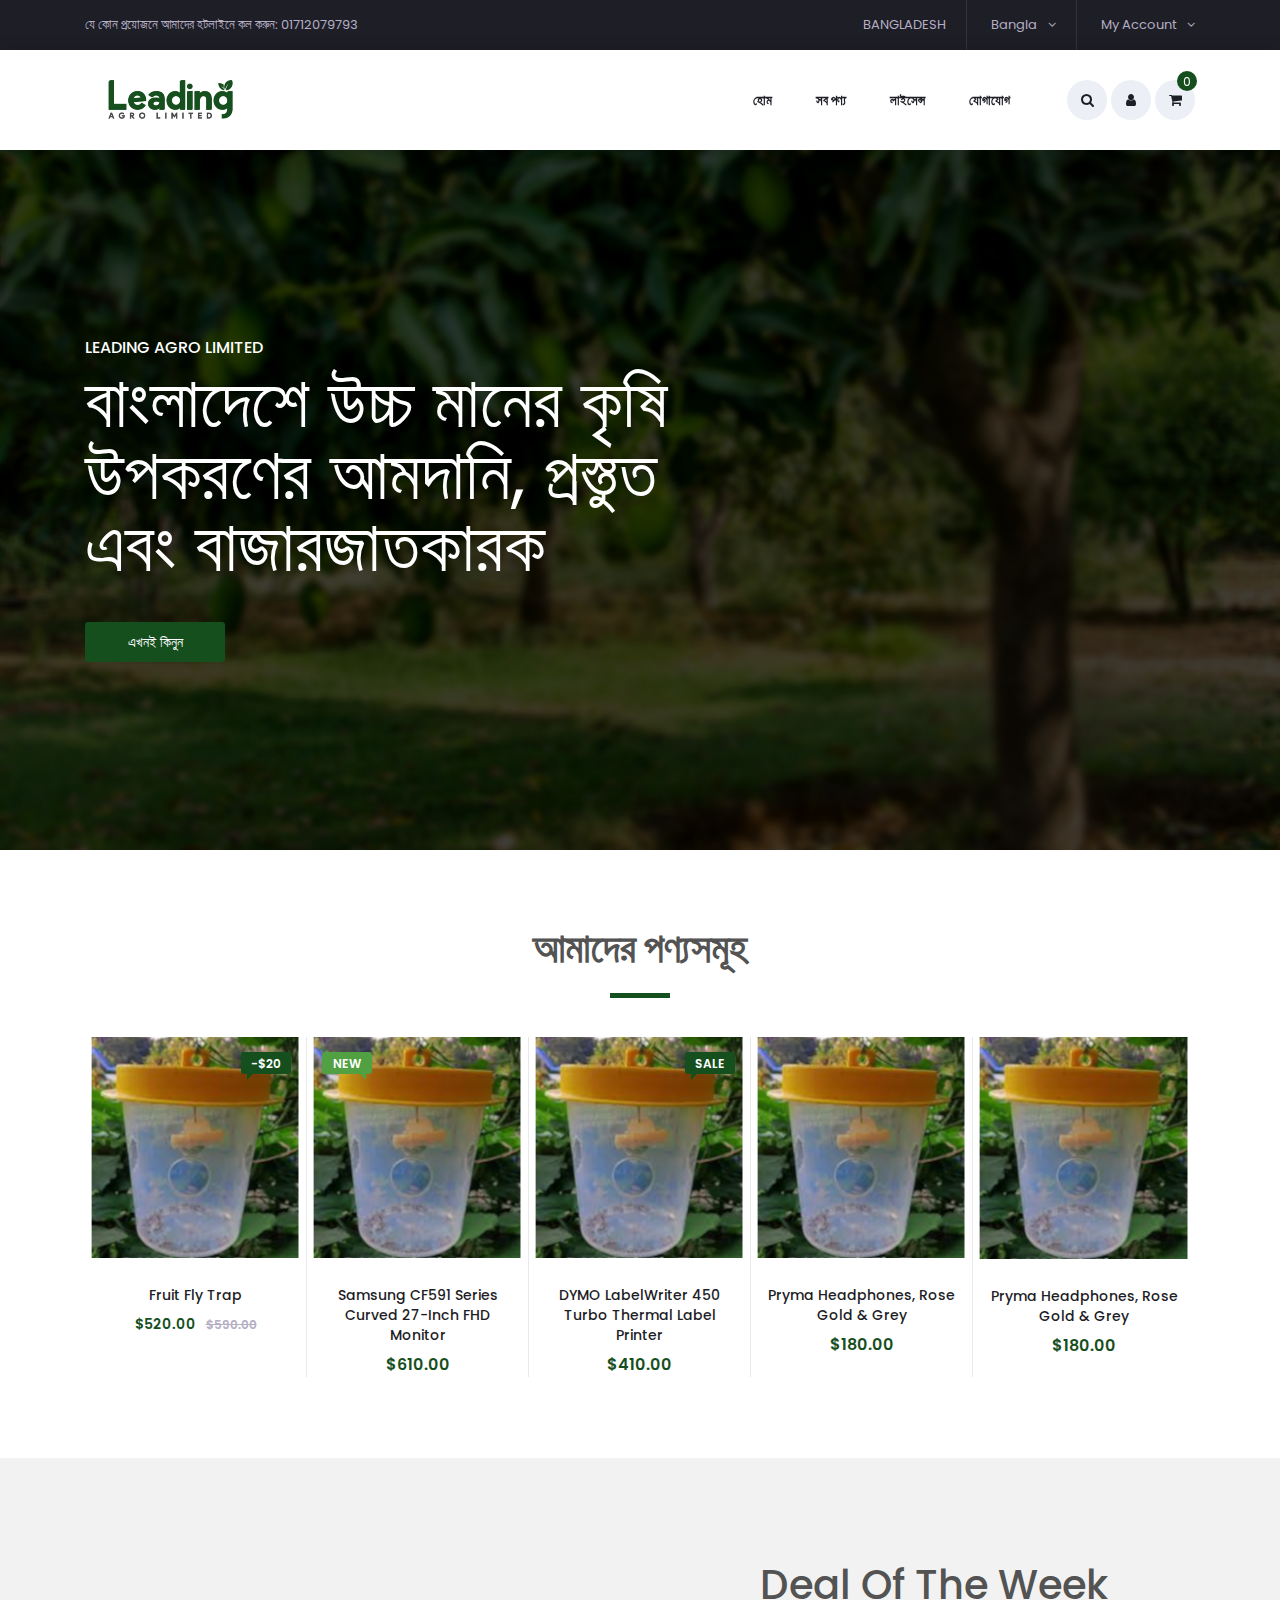
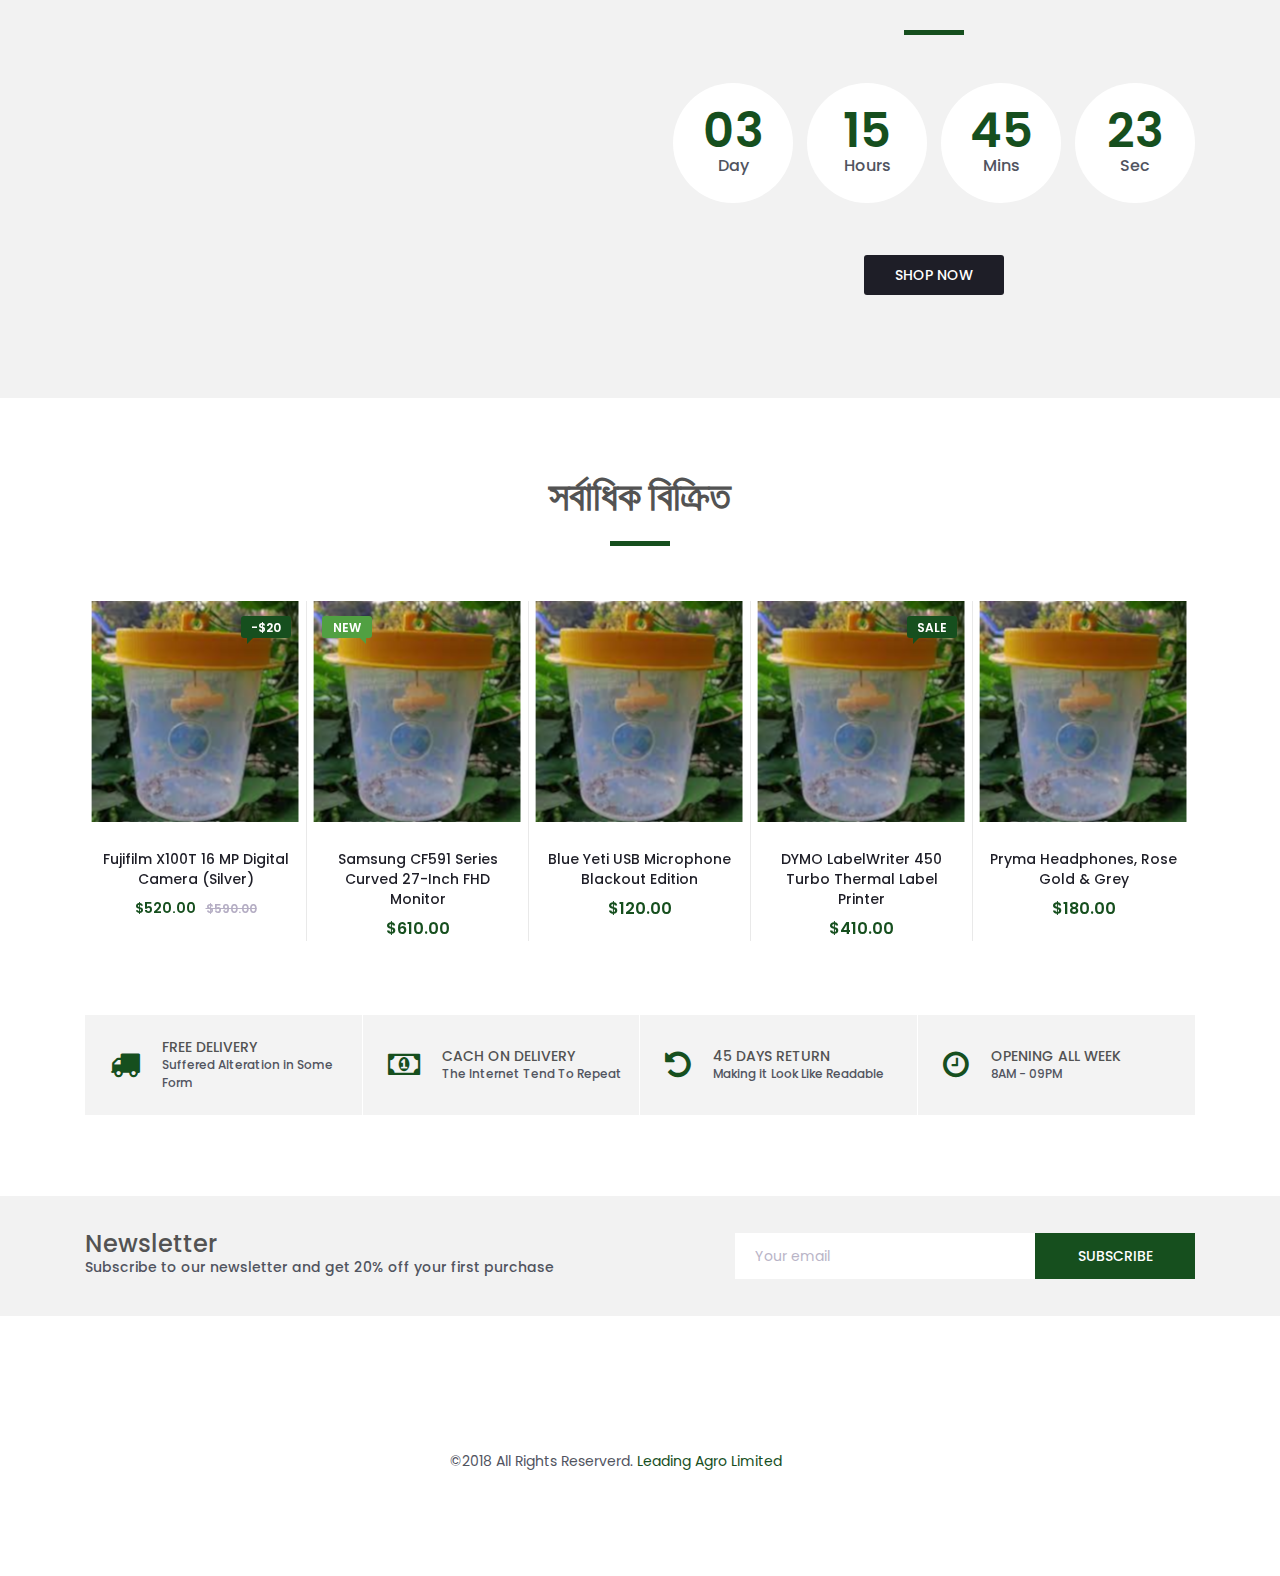
==== index.html @ 0eb98dad "Update index.html" ====
<!DOCTYPE html>
<html lang="en">
<head>
<title>Leading Agro Ltd.</title>
<meta charset="utf-8">
<meta http-equiv="X-UA-Compatible" content="IE=edge">
<meta name="description" content="Colo Shop Template">
<meta name="viewport" content="width=device-width, initial-scale=1">
<link rel="stylesheet" type="text/css" href="styles/bootstrap4/bootstrap.min.css">
<link href="plugins/font-awesome-4.7.0/css/font-awesome.min.css" rel="stylesheet" type="text/css">
<link rel="stylesheet" type="text/css" href="plugins/OwlCarousel2-2.2.1/owl.carousel.css">
<link rel="stylesheet" type="text/css" href="plugins/OwlCarousel2-2.2.1/owl.theme.default.css">
<link rel="stylesheet" type="text/css" href="plugins/OwlCarousel2-2.2.1/animate.css">
<link rel="stylesheet" type="text/css" href="styles/main_styles.css">
<link rel="stylesheet" type="text/css" href="styles/responsive.css">
</head>

<body>

<div class="super_container">

	<!-- Header -->

	<header class="header trans_300">

		<!-- Top Navigation -->

		<div class="top_nav">
			<div class="container">
				<div class="row">
					<div class="col-md-6">
						<div class="top_nav_left">যে কোন প্রয়োজনে আমাদের হটলাইনে কল করুন: 01712079793</div>
					</div>
					<div class="col-md-6 text-right">
						<div class="top_nav_right">
							<ul class="top_nav_menu">

								<!-- Currency / Language / My Account -->

								<li class="currency">
									<a href="#">
										Bangladesh
										<!-- <i class="fa fa-angle-down"></i> -->
									</a>
									<ul class="currency_selection">
										<!-- <li><a href="#">cad</a></li>
										<li><a href="#">aud</a></li>
										<li><a href="#">eur</a></li>
										<li><a href="#">gbp</a></li> -->
									</ul>
								</li>
								<li class="language">
									<a href="#">
										Bangla
										<i class="fa fa-angle-down"></i>
									</a>
									<ul class="language_selection">
										<li><a href="#">English</a></li>

									</ul>
								</li>
								<li class="account">
									<a href="#">
										My Account
										<i class="fa fa-angle-down"></i>
									</a>
									<ul class="account_selection">
										<li><a href="#"><i class="fa fa-sign-in" aria-hidden="true"></i>Sign In</a></li>
										<li><a href="#"><i class="fa fa-user-plus" aria-hidden="true"></i>Register</a></li>
									</ul>
								</li>
							</ul>
						</div>
					</div>
				</div>
			</div>
		</div>

		<!-- Main Navigation -->

		<div class="main_nav_container">
			<div class="container"> 
				<div class="row">
					<div class="col-lg-12 text-right">
						<div class="logo_container">
							<div class="rd-navbar-brand"><a class="brand" href="index.html"><img class="brand-logo-dark" src="images/logo.png" alt="" width="171" height="40"></a>
							</div>
					
						</div>
						<nav class="navbar">
							<ul class="navbar_menu">
								<li><a href="#"><b>হোম</b></a></li>
								<li><a href="#"><b>সব পণ্য</b></a></li>

								<li><a href="#"><b>লাইসেন্স</b></a></li>
								<li><a href="contact.html"><b>যোগাযোগ</b></a></li>
							</ul>
							<ul class="navbar_user">
								<!-- <li><a href="#"><i class="fa fa-search" aria-hidden="true"></i></a></li> -->
								<!-- <li><a href="#"><i class="fa fa-user" aria-hidden="true"></i></a></li> -->
								<li class="checkout">
									<a href="#">
										<i class="fa fa-search" aria-hidden="true"></i>
										
									</a>
								</li>
								<li class="checkout">
									<a href="#">
										<i class="fa fa-user" aria-hidden="true"></i>
										
									</a>
								</li>
								<li class="checkout">
									<a href="#">
										<i class="fa fa-shopping-cart" aria-hidden="true"></i>
										<span id="checkout_items" class="checkout_items">0</span>
									</a>
								</li>
							</ul>
							<div class="hamburger_container">
								<i class="fa fa-bars" aria-hidden="true"></i>
							</div>
						</nav>
					</div>
				</div>
			</div>
		</div>

	</header>

	<div class="fs_menu_overlay"></div>
	<div class="hamburger_menu">
		<div class="hamburger_close"><i class="fa fa-times" aria-hidden="true"></i></div>
		<div class="hamburger_menu_content text-right">
			<ul class="menu_top_nav">
				<li class="menu_item has-children">
					<a href="#">
						usd
						<i class="fa fa-angle-down"></i>
					</a>
					<ul class="menu_selection">
						<li><a href="#">cad</a></li>
						<li><a href="#">aud</a></li>
						<li><a href="#">eur</a></li>
						<li><a href="#">gbp</a></li>
					</ul>
				</li>
				<li class="menu_item has-children">
					<a href="#">
						English
						<i class="fa fa-angle-down"></i>
					</a>
					<ul class="menu_selection">
						<li><a href="#">French</a></li>
						<li><a href="#">Italian</a></li>
						<li><a href="#">German</a></li>
						<li><a href="#">Spanish</a></li>
					</ul>
				</li>
				<li class="menu_item has-children">
					<a href="#">
						My Account
						<i class="fa fa-angle-down"></i>
					</a>
					<ul class="menu_selection">
						<li><a href="#"><i class="fa fa-sign-in" aria-hidden="true"></i>Sign In</a></li>
						<li><a href="#"><i class="fa fa-user-plus" aria-hidden="true"></i>Register</a></li>
					</ul>
				</li>
				<li class="menu_item"><a href="#">হোম</a></li>
				<li class="menu_item"><a href="#">সব পণ্য</a></li>
				<li class="menu_item"><a href="#">লাইসেন্স</a></li>
				<li class="menu_item"><a href="#">যোগাযোগ</a></li>
			</ul>
		</div>
	</div>

	<!-- Slider -->

	<div class="main_slider" style="background-image:url(images/slider_1.jpg)">
		<div class="container fill_height">
			<div class="row align-items-center fill_height">
				<div class="col">
					<div class="main_slider_content">
						<h5>LEADING AGRO LIMITED</h5>
						<h1>বাংলাদেশে উচ্চ মানের কৃষি উপকরণের আমদানি, প্রস্তুত এবং বাজারজাতকারক</h1>
						<div class="red_button shop_now_button"><a href="#">এখনই কিনুন</a></div>
					</div>
				</div>
			</div>
		</div>
	</div>

	<!-- Banner -->

	<!-- <div class="banner">
		<div class="container">
			<div class="row">
				<div class="col-md-4">
					<div class="banner_item align-items-center" style="background-image:url(images/banner_1.jpg)">
						<div class="banner_category">
							<a href="categories.html">women's</a>
						</div>
					</div>
				</div>
				<div class="col-md-4">
					<div class="banner_item align-items-center" style="background-image:url(images/banner_2.jpg)">
						<div class="banner_category">
							<a href="categories.html">accessories's</a>
						</div>
					</div>
				</div>
				<div class="col-md-4">
					<div class="banner_item align-items-center" style="background-image:url(images/banner_3.jpg)">
						<div class="banner_category">
							<a href="categories.html">men's</a>
						</div>
					</div>
				</div>
			</div>
		</div>
	</div> -->

	<!-- New Arrivals -->

	<div class="new_arrivals">
		<div class="container">
			<div class="row">
				<div class="col text-center">
					<div class="section_title new_arrivals_title">
						<h2><b>আমাদের পণ্যসমূহ</b></h2>
						
					</div>
				</div>
			</div>
			
			<div class="row">
				<div class="col">
					<div class="product-grid" data-isotope='{ "itemSelector": ".product-item", "layoutMode": "fitRows" }'>


						<!-- Product 1 -->

						<div class="product-item men">
							<div class="product discount product_filter">
								<div class="product_image">
									
									<a href="single.html"><img src="images/product_1.png" alt=""></a>
								</div>
								<div class="favorite favorite_left"></div>
								<div class="product_bubble product_bubble_right product_bubble_red d-flex flex-column align-items-center"><span>-$20</span></div>
								<div class="product_info">
									<h6 class="product_name"><a href="single.html">Fruit Fly Trap</a></h6>
									<div class="product_price">$520.00<span>$590.00</span></div>
								</div>
							</div>
							<div class="red_button add_to_cart_button"><a href="#">add to cart</a></div>
						</div>

						<!-- Product 2 -->

						<div class="product-item women">
							<div class="product product_filter">
								<div class="product_image">
									<a href="single.html"><img src="images/product_2.png" alt=""></a>
								</div>
								<div class="favorite"></div>
								<div class="product_bubble product_bubble_left product_bubble_green d-flex flex-column align-items-center"><span>new</span></div>
								<div class="product_info">
									<h6 class="product_name"><a href="single.html">Samsung CF591 Series Curved 27-Inch FHD Monitor</a></h6>
									<div class="product_price">$610.00</div>
								</div>
							</div>
							<div class="red_button add_to_cart_button"><a href="#">add to cart</a></div>
						</div>

						<!-- Product 4 -->

						<div class="product-item accessories">
							<div class="product product_filter">
								<div class="product_image">
									<img src="images/product_4.png" alt="">
								</div>
								<div class="product_bubble product_bubble_right product_bubble_red d-flex flex-column align-items-center"><span>sale</span></div>
								<div class="favorite favorite_left"></div>
								<div class="product_info">
									<h6 class="product_name"><a href="single.html">DYMO LabelWriter 450 Turbo Thermal Label Printer</a></h6>
									<div class="product_price">$410.00</div>
								</div>
							</div>
							<div class="red_button add_to_cart_button"><a href="#">add to cart</a></div>
						</div>

						<!-- Product 5 -->

						<div class="product-item women men">
							<div class="product product_filter">
								<div class="product_image">
									<img src="images/product_5.png" alt="">
								</div>
								<div class="favorite"></div>
								<div class="product_info">
									<h6 class="product_name"><a href="single.html">Pryma Headphones, Rose Gold & Grey</a></h6>
									<div class="product_price">$180.00</div>
								</div>
							</div>
							<div class="red_button add_to_cart_button"><a href="#">add to cart</a></div>
						</div>

						
						<!-- Product 10 -->

						<div class="product-item men">
							<div class="product product_filter">
								<div class="product_image">
									<img src="images/product_10.png" alt="">
								</div>
								<div class="favorite"></div>
								<div class="product_info">
									<h6 class="product_name"><a href="single.html">Pryma Headphones, Rose Gold & Grey</a></h6>
									<div class="product_price">$180.00</div>
								</div>
							</div>
							<div class="red_button add_to_cart_button"><a href="#">add to cart</a></div>
						</div>
					</div>
				</div>
			</div>
		</div>
	</div>

	<!-- Deal of the week -->

	<div class="deal_ofthe_week">
		<div class="container">
			<div class="row align-items-center">
				<div class="col-lg-6">
					<div class="deal_ofthe_week_img">
						<img src="images/deal_ofthe_week.png" alt="">
					</div>
				</div>
				<div class="col-lg-6 text-right deal_ofthe_week_col">
					<div class="deal_ofthe_week_content d-flex flex-column align-items-center float-right">
						<div class="section_title">
							<h2>Deal Of The Week</h2>
						</div>
						<ul class="timer">
							<li class="d-inline-flex flex-column justify-content-center align-items-center">
								<div id="day" class="timer_num">03</div>
								<div class="timer_unit">Day</div>
							</li>
							<li class="d-inline-flex flex-column justify-content-center align-items-center">
								<div id="hour" class="timer_num">15</div>
								<div class="timer_unit">Hours</div>
							</li>
							<li class="d-inline-flex flex-column justify-content-center align-items-center">
								<div id="minute" class="timer_num">45</div>
								<div class="timer_unit">Mins</div>
							</li>
							<li class="d-inline-flex flex-column justify-content-center align-items-center">
								<div id="second" class="timer_num">23</div>
								<div class="timer_unit">Sec</div>
							</li>
						</ul>
						<div class="red_button deal_ofthe_week_button"><a href="#">shop now</a></div>
					</div>
				</div>
			</div>
		</div>
	</div>

	<!-- Best Sellers -->

	<div class="best_sellers">
		<div class="container">
			<div class="row">
				<div class="col text-center">
					<div class="section_title new_arrivals_title">
						<h2><b>সর্বাধিক বিক্রিত</b></h2>
					</div>
				</div>
			</div>
			<div class="row">
				<div class="col">
					<div class="product_slider_container">
						<div class="owl-carousel owl-theme product_slider">

							<!-- Slide 1 -->

							<div class="owl-item product_slider_item">
								<div class="product-item">
									<div class="product discount">
										<div class="product_image">
											<img src="images/product_1.png" alt="">
										</div>
										<div class="favorite favorite_left"></div>
										<div class="product_bubble product_bubble_right product_bubble_red d-flex flex-column align-items-center"><span>-$20</span></div>
										<div class="product_info">
											<h6 class="product_name"><a href="single.html">Fujifilm X100T 16 MP Digital Camera (Silver)</a></h6>
											<div class="product_price">$520.00<span>$590.00</span></div>
										</div>
									</div>
								</div>
							</div>

							<!-- Slide 2 -->

							<div class="owl-item product_slider_item">
								<div class="product-item women">
									<div class="product">
										<div class="product_image">
											<img src="images/product_2.png" alt="">
										</div>
										<div class="favorite"></div>
										<div class="product_bubble product_bubble_left product_bubble_green d-flex flex-column align-items-center"><span>new</span></div>
										<div class="product_info">
											<h6 class="product_name"><a href="single.html">Samsung CF591 Series Curved 27-Inch FHD Monitor</a></h6>
											<div class="product_price">$610.00</div>
										</div>
									</div>
								</div>
							</div>

							<!-- Slide 3 -->

							<div class="owl-item product_slider_item">
								<div class="product-item women">
									<div class="product">
										<div class="product_image">
											<img src="images/product_3.png" alt="">
										</div>
										<div class="favorite"></div>
										<div class="product_info">
											<h6 class="product_name"><a href="single.html">Blue Yeti USB Microphone Blackout Edition</a></h6>
											<div class="product_price">$120.00</div>
										</div>
									</div>
								</div>
							</div>

							<!-- Slide 4 -->

							<div class="owl-item product_slider_item">
								<div class="product-item accessories">
									<div class="product">
										<div class="product_image">
											<img src="images/product_4.png" alt="">
										</div>
										<div class="product_bubble product_bubble_right product_bubble_red d-flex flex-column align-items-center"><span>sale</span></div>
										<div class="favorite favorite_left"></div>
										<div class="product_info">
											<h6 class="product_name"><a href="single.html">DYMO LabelWriter 450 Turbo Thermal Label Printer</a></h6>
											<div class="product_price">$410.00</div>
										</div>
									</div>
								</div>
							</div>

							<!-- Slide 5 -->

							<div class="owl-item product_slider_item">
								<div class="product-item women men">
									<div class="product">
										<div class="product_image">
											<img src="images/product_5.png" alt="">
										</div>
										<div class="favorite"></div>
										<div class="product_info">
											<h6 class="product_name"><a href="single.html">Pryma Headphones, Rose Gold & Grey</a></h6>
											<div class="product_price">$180.00</div>
										</div>
									</div>
								</div>
							</div>

							<!-- Slide 6 -->

							<div class="owl-item product_slider_item">
								<div class="product-item accessories">
									<div class="product discount">
										<div class="product_image">
											<img src="images/product_6.png" alt="">
										</div>
										<div class="favorite favorite_left"></div>
										<div class="product_bubble product_bubble_right product_bubble_red d-flex flex-column align-items-center"><span>-$20</span></div>
										<div class="product_info">
											<h6 class="product_name"><a href="single.html">Fujifilm X100T 16 MP Digital Camera (Silver)</a></h6>
											<div class="product_price">$520.00<span>$590.00</span></div>
										</div>
									</div>
								</div>
							</div>

							<!-- Slide 7 -->

							<div class="owl-item product_slider_item">
								<div class="product-item women">
									<div class="product">
										<div class="product_image">
											<img src="images/product_7.png" alt="">
										</div>
										<div class="favorite"></div>
										<div class="product_info">
											<h6 class="product_name"><a href="single.html">Samsung CF591 Series Curved 27-Inch FHD Monitor</a></h6>
											<div class="product_price">$610.00</div>
										</div>
									</div>
								</div>
							</div>

							<!-- Slide 8 -->

							<div class="owl-item product_slider_item">
								<div class="product-item accessories">
									<div class="product">
										<div class="product_image">
											<img src="images/product_8.png" alt="">
										</div>
										<div class="favorite"></div>
										<div class="product_info">
											<h6 class="product_name"><a href="single.html">Blue Yeti USB Microphone Blackout Edition</a></h6>
											<div class="product_price">$120.00</div>
										</div>
									</div>
								</div>
							</div>

							<!-- Slide 9 -->

							<div class="owl-item product_slider_item">
								<div class="product-item men">
									<div class="product">
										<div class="product_image">
											<img src="images/product_9.png" alt="">
										</div>
										<div class="product_bubble product_bubble_right product_bubble_red d-flex flex-column align-items-center"><span>sale</span></div>
										<div class="favorite favorite_left"></div>
										<div class="product_info">
											<h6 class="product_name"><a href="single.html">DYMO LabelWriter 450 Turbo Thermal Label Printer</a></h6>
											<div class="product_price">$410.00</div>
										</div>
									</div>
								</div>
							</div>

							<!-- Slide 10 -->

							<div class="owl-item product_slider_item">
								<div class="product-item men">
									<div class="product">
										<div class="product_image">
											<img src="images/product_10.png" alt="">
										</div>
										<div class="favorite"></div>
										<div class="product_info">
											<h6 class="product_name"><a href="single.html">Pryma Headphones, Rose Gold & Grey</a></h6>
											<div class="product_price">$180.00</div>
										</div>
									</div>
								</div>
							</div>
						</div>

						<!-- Slider Navigation -->

						<div class="product_slider_nav_left product_slider_nav d-flex align-items-center justify-content-center flex-column">
							<i class="fa fa-chevron-left" aria-hidden="true"></i>
						</div>
						<div class="product_slider_nav_right product_slider_nav d-flex align-items-center justify-content-center flex-column">
							<i class="fa fa-chevron-right" aria-hidden="true"></i>
						</div>
					</div>
				</div>
			</div>
		</div>
	</div>

	<!-- Benefit -->

	<div class="benefit">
		<div class="container">
			<div class="row benefit_row">
				<div class="col-lg-3 benefit_col">
					<div class="benefit_item d-flex flex-row align-items-center">
						<div class="benefit_icon"><i class="fa fa-truck" aria-hidden="true"></i></div>
						<div class="benefit_content">
							<h6>FREE DELIVERY</h6>
							<p>Suffered Alteration in Some Form</p>
						</div>
					</div>
				</div>
				<div class="col-lg-3 benefit_col">
					<div class="benefit_item d-flex flex-row align-items-center">
						<div class="benefit_icon"><i class="fa fa-money" aria-hidden="true"></i></div>
						<div class="benefit_content">
							<h6>cach on delivery</h6>
							<p>The Internet Tend To Repeat</p>
						</div>
					</div>
				</div>
				<div class="col-lg-3 benefit_col">
					<div class="benefit_item d-flex flex-row align-items-center">
						<div class="benefit_icon"><i class="fa fa-undo" aria-hidden="true"></i></div>
						<div class="benefit_content">
							<h6>45 days return</h6>
							<p>Making it Look Like Readable</p>
						</div>
					</div>
				</div>
				<div class="col-lg-3 benefit_col">
					<div class="benefit_item d-flex flex-row align-items-center">
						<div class="benefit_icon"><i class="fa fa-clock-o" aria-hidden="true"></i></div>
						<div class="benefit_content">
							<h6>opening all week</h6>
							<p>8AM - 09PM</p>
						</div>
					</div>
				</div>
			</div>
		</div>
	</div>

	

	<!-- Newsletter -->

	<div class="newsletter">
		<div class="container">
			<div class="row">
				<div class="col-lg-6">
					<div class="newsletter_text d-flex flex-column justify-content-center align-items-lg-start align-items-md-center text-center">
						<h4>Newsletter</h4>
						<p>Subscribe to our newsletter and get 20% off your first purchase</p>
					</div>
				</div>
				<div class="col-lg-6">
					<form action="post">
						<div class="newsletter_form d-flex flex-md-row flex-column flex-xs-column align-items-center justify-content-lg-end justify-content-center">
							<input id="newsletter_email" type="email" placeholder="Your email" required="required" data-error="Valid email is required.">
							<button id="newsletter_submit" type="submit" class="newsletter_submit_btn trans_300" value="Submit">subscribe</button>
						</div>
					</form>
				</div>
			</div>
		</div>
	</div>

	<!-- Footer -->

	<footer class="footer">
		<div class="container">
			<div class="row">
				<div class="col-lg-6">
					<div class="footer_nav_container d-flex flex-sm-row flex-column align-items-center justify-content-lg-start justify-content-center text-center">
						<ul class="footer_nav">

						</ul>
					</div>
				</div>
				<div class="col-lg-6">
					<div class="footer_social d-flex flex-row align-items-center justify-content-lg-end justify-content-center">
						<ul>

						</ul>
					</div>
				</div>
			</div>
			<div class="row">
				<div class="col-lg-12">
					<div class="footer_nav_container">
						<div class="cr" align="center">©2018 All Rights Reserverd. <a href="https://themewagon.com"> Leading Agro Limited</a></div>
					</div>
				</div>
			</div>
		</div>
	</footer>

</div>

<script src="js/jquery-3.2.1.min.js"></script>
<script src="styles/bootstrap4/popper.js"></script>
<script src="styles/bootstrap4/bootstrap.min.js"></script>
<script src="plugins/Isotope/isotope.pkgd.min.js"></script>
<script src="plugins/OwlCarousel2-2.2.1/owl.carousel.js"></script>
<script src="plugins/easing/easing.js"></script>
<script src="js/custom.js"></script>
</body>

</html>
---- styles/main_styles.css ----
@charset "utf-8";
/* CSS Document */

/******************************

COLOR PALETTE




[Table of Contents]

1. Fonts
2. Body and some general stuff
3. Home
	3.1 Currency
	3.2 Language
	3.3 Account
	3.4 Main Navigation
	3.5 Hamburger Menu
	3.6 Logo
	3.7 Main Slider
4. Banner
5. New Arrivals
	5.1 New Arrivals Sorting
	5.2 New Arrivals Products Grid
6. Deal of the week
7. Best Sellers
	7.1 Slider Nav
8. Benefit
9. Blogs
10. Newsletter
11. Footer



******************************/

/***********
1. Fonts
***********/

@import url('https://fonts.googleapis.com/css?family=Poppins:400,500,600,700,900');

/*********************************
2. Body and some general stuff
*********************************/

*
{
	margin: 0;
	padding: 0;
}
body
{
	font-family: 'Poppins', sans-serif;
	font-size: 14px;
	line-height: 23px;
	font-weight: 400;
	background: #FFFFFF;
	color: #1e1e27;
}
div
{
	display: block;
	position: relative;
	-webkit-box-sizing: border-box;
    -moz-box-sizing: border-box;
    box-sizing: border-box;
}
ul
{
	list-style: none;
	margin-bottom: 0px;
}
p
{
	font-family: 'Poppins', sans-serif;
	font-size: 14px;
	line-height: 1.7;
	font-weight: 500;
	color: #989898;
	-webkit-font-smoothing: antialiased;
	-webkit-text-shadow: rgba(0,0,0,.01) 0 0 1px;
	text-shadow: rgba(0,0,0,.01) 0 0 1px;
}
p a
{
	display: inline;
	position: relative;
	color: inherit;
	border-bottom: solid 2px #fde0db;
	-webkit-transition: all 200ms ease;
	-moz-transition: all 200ms ease;
	-ms-transition: all 200ms ease;
	-o-transition: all 200ms ease;
	transition: all 200ms ease;
}
a, a:hover, a:visited, a:active, a:link
{
	text-decoration: none;
	-webkit-font-smoothing: antialiased;
	-webkit-text-shadow: rgba(0,0,0,.01) 0 0 1px;
	text-shadow: rgba(0,0,0,.01) 0 0 1px;
}
p a:active
{
	position: relative;
	color: #535353;
}
p a:hover
{
	color: #535353;
	background: #fde0db;
}
p a:hover::after
{
	opacity: 0.2;
}
::selection
{
	background: #fde0db;
	color: #535353;
}
p::selection
{
	background: #fde0db;
}
h1{font-size: 72px;}
h2{font-size: 40px;}
h3{font-size: 28px;}
h4{font-size: 24px;}
h5{font-size: 16px;}
h6{font-size: 14px;}
h2, h3, h4, h5, h6
{
	color: #535353;
	-webkit-font-smoothing: antialiased;
	-webkit-text-shadow: rgba(0,0,0,.01) 0 0 1px;
	text-shadow: rgba(0,0,0,.01) 0 0 1px;
}

h1, h5
{
	color: #ffffff;
	-webkit-font-smoothing: antialiased;
	-webkit-text-shadow: rgba(0,0,0,.01) 0 0 1px;
	text-shadow: rgba(0,0,0,.01) 0 0 1px;
}
h1::selection,
h2::selection,
h3::selection,
h4::selection,
h5::selection,
h6::selection
{

}
::-webkit-input-placeholder
{
	font-size: 16px !important;
	font-weight: 500;
	color: #777777 !important;
}
:-moz-placeholder /* older Firefox*/
{
	font-size: 16px !important;
	font-weight: 500;
	color: #777777 !important;
}
::-moz-placeholder /* Firefox 19+ */
{
	font-size: 16px !important;
	font-weight: 500;
	color: #777777 !important;
}
:-ms-input-placeholder
{
	font-size: 16px !important;
	font-weight: 500;
	color: #777777 !important;
}
::input-placeholder
{
	font-size: 16px !important;
	font-weight: 500;
	color: #777777 !important;
}
.form-control
{
	color: #535353;
}
section
{
	display: block;
	position: relative;
	box-sizing: border-box;
}
.clear
{
	clear: both;
}
.clearfix::before, .clearfix::after
{
	content: "";
	display: table;
}
.clearfix::after
{
	clear: both;
}
.clearfix
{
	zoom: 1;
}
.float_left
{
	float: left;
}
.float_right
{
	float: right;
}
.trans_200
{
	-webkit-transition: all 200ms ease;
	-moz-transition: all 200ms ease;
	-ms-transition: all 200ms ease;
	-o-transition: all 200ms ease;
	transition: all 200ms ease;
}
.trans_300
{
	-webkit-transition: all 300ms ease;
	-moz-transition: all 300ms ease;
	-ms-transition: all 300ms ease;
	-o-transition: all 300ms ease;
	transition: all 300ms ease;
}
.trans_400
{
	-webkit-transition: all 400ms ease;
	-moz-transition: all 400ms ease;
	-ms-transition: all 400ms ease;
	-o-transition: all 400ms ease;
	transition: all 400ms ease;
}
.trans_500
{
	-webkit-transition: all 500ms ease;
	-moz-transition: all 500ms ease;
	-ms-transition: all 500ms ease;
	-o-transition: all 500ms ease;
	transition: all 500ms ease;
}
.fill_height
{
	height: 100%;
}
.super_container
{
	width: 100%;
	overflow: hidden;
}

/*********************************
3. Home
*********************************/

.header {
    position: fixed;
    top: 0;
    left: 0;
    width: 100%;
    background: rgba(255, 255, 255, 0.8); /* Adjust the opacity as needed */
    z-index: 10;
    backdrop-filter: blur(10px); /* Note the parentheses and units */
}
.top_nav
{
	width: 100%;
	height: 50px;
	background: #1e1e27;
}
.top_nav_left
{
	height: 50px;
	line-height: 50px;
	font-size: 13px;
	color: #b5aec4;
	text-transform: uppercase;
}

/*********************************
3.1 Currency
*********************************/

.currency
{
	display: inline-block;
	position: relative;
	min-width: 50px;
	border-right: solid 1px #33333b;
	padding-right: 20px;
	padding-left: 20px;
	text-align: center;
	vertical-align: middle;
	background: #1e1e27;
}
.currency > a
{
	display: block;
	color: #b5aec4;
	font-weight: 400;
	height: 50px;
	line-height: 50px;
	font-size: 13px;
	text-transform: uppercase;
}
.currency > a > i
{
	margin-left: 8px;
}
.currency:hover .currency_selection
{
	visibility: visible;
	opacity: 1;
	top: 100%;
}
.currency_selection
{
	display: block;
	position: absolute;
	right: 0;
	top: 120%;
	margin: 0;
	width: 100%;
	background: #FFFFFF;
	visibility: hidden;
	opacity: 0;
	z-index: 1;
	box-shadow: 0 0 25px rgba(63, 78, 100, 0.15);
	-webkit-transition: opacity 0.3s ease;
	-moz-transition: opacity 0.3s ease;
	-ms-transition: opacity 0.3s ease;
	-o-transition: opacity 0.3s ease;
	transition: all 0.3s ease;
}
.currency_selection li
{
	padding-left: 10px;
	padding-right: 10px;
	line-height: 50px;
}
.currency_selection li a
{
	display: block;
	color: #232530;
	border-bottom: solid 1px #dddddd;
	font-size: 13px;
	text-transform: uppercase;
	-webkit-transition: opacity 0.3s ease;
	-moz-transition: opacity 0.3s ease;
	-ms-transition: opacity 0.3s ease;
	-o-transition: opacity 0.3s ease;
	transition: all 0.3s ease;
}
.currency_selection li a:hover
{
	color: #b5aec4;
}
.currency_selection li:last-child a
{
	border-bottom: none;
}

/*********************************
3.2 Language
*********************************/

.language
{
	display: inline-block;
	position: relative;
	min-width: 50px;
	border-right: solid 1px #33333b;
	padding-right: 20px;
	padding-left: 20px;
	text-align: center;
	vertical-align: middle;
	background: #1e1e27;
}
.language > a
{
	display: block;
	color: #b5aec4;
	font-weight: 400;
	height: 50px;
	line-height: 50px;
	font-size: 13px;
}
.language > a > i
{
	margin-left: 8px;
}
.language:hover .language_selection
{
	visibility: visible;
	opacity: 1;
	top: 100%;
}
.language_selection
{
	display: block;
	position: absolute;
	right: 0;
	top: 120%;
	margin: 0;
	width: 100%;
	background: #FFFFFF;
	visibility: hidden;
	opacity: 0;
	z-index: 1;
	box-shadow: 0 0 25px rgba(63, 78, 100, 0.15);
	-webkit-transition: opacity 0.3s ease;
	-moz-transition: opacity 0.3s ease;
	-ms-transition: opacity 0.3s ease;
	-o-transition: opacity 0.3s ease;
	transition: all 0.3s ease;
}
.language_selection li
{
	padding-left: 10px;
	padding-right: 10px;
	line-height: 50px;
}
.language_selection li a
{
	display: block;
	color: #232530;
	border-bottom: solid 1px #dddddd;
	font-size: 13px;
	-webkit-transition: opacity 0.3s ease;
	-moz-transition: opacity 0.3s ease;
	-ms-transition: opacity 0.3s ease;
	-o-transition: opacity 0.3s ease;
	transition: all 0.3s ease;
}
.language_selection li a:hover
{
	color: #b5aec4;
}
.language_selection li:last-child a
{
	border-bottom: none;
}

/*********************************
3.3 Account
*********************************/

.account
{
	display: inline-block;
	position: relative;
	min-width: 50px;
	padding-left: 20px;
	text-align: center;
	vertical-align: middle;
	background: #1e1e27;
}
.account > a
{
	display: block;
	color: #b5aec4;
	font-weight: 400;
	height: 50px;
	line-height: 50px;
	font-size: 13px;
}
.account > a > i
{
	margin-left: 8px;
}
.account:hover .account_selection
{
	visibility: visible;
	opacity: 1;
	top: 100%;
}
.account_selection
{
	display: block;
	position: absolute;
	right: 0;
	top: 120%;
	margin: 0;
	width: 100%;
	background: #FFFFFF;
	visibility: hidden;
	opacity: 0;
	z-index: 1;
	box-shadow: 0 0 25px rgba(63, 78, 100, 0.15);
	-webkit-transition: opacity 0.3s ease;
	-moz-transition: opacity 0.3s ease;
	-ms-transition: opacity 0.3s ease;
	-o-transition: opacity 0.3s ease;
	transition: all 0.3s ease;
}
.account_selection li
{
	padding-left: 10px;
	padding-right: 10px;
	line-height: 50px;
}
.account_selection li a
{
	display: block;
	color: #232530;
	border-bottom: solid 1px #dddddd;
	font-size: 14px;
	-webkit-transition: all 0.3s ease;
	-moz-transition: all 0.3s ease;
	-ms-transition: all 0.3s ease;
	-o-transition: all 0.3s ease;
	transition: all 0.3s ease;
}
.account_selection li a:hover
{
	color: #b5aec4;
}
.account_selection li:last-child a
{
	border-bottom: none;
}
.account_selection li a i
{
	margin-right: 10px;
}

/*********************************
3.4 Main Navigation
*********************************/

.main_nav_container
{
	width: 100%;
	background: #FFFFFF;
	box-shadow: 0 0 16px rgba(0, 0, 0, 0.15);
}
.navbar
{
	width: auto;
	height: 100px;
	float: right;
	padding-left: 0px;
	padding-right: 0px;
}
.navbar_menu li
{
	display: inline-block;
}
.navbar_menu li a
{
	display: block;
	color: #1e1e27;
	font-size: 13px;
	font-weight: 500;
	text-transform: uppercase;
	padding: 20px;
	-webkit-transition: color 0.3s ease;
	-moz-transition: color 0.3s ease;
	-ms-transition: color 0.3s ease;
	-o-transition: color 0.3s ease;
	transition: color 0.3s ease;
}
.navbar_menu li a:hover
{
	color: #b5aec4;
}
.navbar_user
{
	margin-left: 37px;
}
.navbar_user li
{
	display: inline-block;
	text-align: center;
}
.navbar_user li a
{
	display: -webkit-box;
	display: -moz-box;
	display: -ms-flexbox;
	display: -webkit-flex;
	display: flex;
	flex-direction: column;
	justify-content: center;
	align-items: center;
	position: relative;
	width: 40px;
	height: 40px;
	color: #1e1e27;
	-webkit-transition: color 0.3s ease;
	-moz-transition: color 0.3s ease;
	-ms-transition: color 0.3s ease;
	-o-transition: color 0.3s ease;
	transition: color 0.3s ease;
}
.navbar_user li a:hover
{
	color: #b5aec4;
}
.checkout a
{
	background: #eceff6;
	border-radius: 50%;
}
.checkout_items
{
	display: -webkit-box;
	display: -moz-box;
	display: -ms-flexbox;
	display: -webkit-flex;
	display: flex;
	flex-direction: column;
	justify-content: center;
	align-items: center;
	position: absolute;
	top: -9px;
	left: 22px;
	width: 20px;
	height: 20px;
	border-radius: 50%;
	background: #164f1e;
	font-size: 12px;
	color: #FFFFFF;
}

/*********************************
3.5 Hamburger Menu
*********************************/

.hamburger_container
{
	display: none;
	margin-left: 40px;
}
.hamburger_container i
{
	font-size: 24px;
	color: #1e1e27;
	-webkit-transition: all 300ms ease;
	-moz-transition: all 300ms ease;
	-ms-transition: all 300ms ease;
	-o-transition: all 300ms ease;
	transition: all 300ms ease;
}
.hamburger_container:hover i
{
	color: #b5aec4;
}
.hamburger_menu
{
	position: fixed;
	top: 0;
	right: -400px;
	width: 400px;
	height: 100vh;
	background: rgba(255,255,255,0.95);
	z-index: 10;
	-webkit-transition: all 300ms ease;
	-moz-transition: all 300ms ease;
	-ms-transition: all 300ms ease;
	-o-transition: all 300ms ease;
	transition: all 300ms ease;
}
.hamburger_menu.active
{
	right: 0;
}
.fs_menu_overlay
{
	position: fixed;
	top: 0;
	left: 0;
	width: 100vw;
	height: 100vh;
	z-index: 9;
	background: rgba(255,255,255,0);
	pointer-events: none;
	-webkit-transition: all 200ms ease;
	-moz-transition: all 200ms ease;
	-ms-transition: all 200ms ease;
	-o-transition: all 200ms ease;
	transition: all 200ms ease;
}
.hamburger_close
{
	position: absolute;
	top: 26px;
	right: 10px;
	padding: 10px;
	z-index: 1;
}
.hamburger_close i
{
	font-size: 24px;
	color: #1e1e27;
	-webkit-transition: all 300ms ease;
	-moz-transition: all 300ms ease;
	-ms-transition: all 300ms ease;
	-o-transition: all 300ms ease;
	transition: all 300ms ease;
}
.hamburger_close:hover i
{
	color: #b5aec4;
}
.hamburger_menu_content
{
	padding-top: 100px;
	width: 100%;
	height: 100%;
	padding-right: 20px;
}
.menu_item
{
	display: block;
	position: relative;
	border-bottom: solid 1px #b5aec4;
	vertical-align: middle;
}
.menu_item > a
{
	display: block;
	color: #1e1e27;
	font-weight: 500;
	height: 50px;
	line-height: 50px;
	font-size: 14px;
	text-transform: uppercase;
}
.menu_item > a:hover
{
	color: #b5aec4;
}
.menu_item > a > i
{
	margin-left: 8px;
}
.menu_item.active .menu_selection
{
	display: block;
	visibility: visible;
	opacity: 1;
}
.menu_selection
{
	margin: 0;
	width: 100%;
	max-height: 0;
	overflow: hidden;
	z-index: 1;
	-webkit-transition: all 0.3s ease;
	-moz-transition: all 0.3s ease;
	-ms-transition: all 0.3s ease;
	-o-transition: all 0.3s ease;
	transition: all 0.3s ease;
}
.menu_selection li
{
	padding-left: 10px;
	padding-right: 10px;
	line-height: 50px;
}
.menu_selection li a
{
	display: block;
	color: #232530;
	border-bottom: solid 1px #dddddd;
	font-size: 13px;
	text-transform: uppercase;
	-webkit-transition: opacity 0.3s ease;
	-moz-transition: opacity 0.3s ease;
	-ms-transition: opacity 0.3s ease;
	-o-transition: opacity 0.3s ease;
	transition: all 0.3s ease;
}
.menu_selection li a:hover
{
	color: #b5aec4;
}
.menu_selection li:last-child a
{
	border-bottom: none;
}

/*********************************
3.6 Logo
*********************************/

.logo_container
{
	position: absolute;
	top: 50%;
	-webkit-transform: translateY(-50%);
	-moz-transform: translateY(-50%);
	-ms-transform: translateY(-50%);
	-o-transform: translateY(-50%);
	transform: translateY(-50%);
	left: 15px;
}
.logo_container a
{
	font-size: 24px;
	color: #1e1e27;
	font-weight: 700;
	text-transform: uppercase;
}
.logo_container a span
{
	color: #164f1e;
}

/*********************************
3.7 Main Slider
*********************************/

.main_slider
{
	width: 100%;
	height: 700px;
	background-repeat: no-repeat;
	background-size: cover;
	background-position: center center;
	margin-top: 150px;
}
.main_slider_content
{
	width: 60%;
}
.main_slider_content h6
{
	font-weight: 500;
	text-transform: uppercase;
	margin-bottom: 29px;
}
.main_slider_content h1
{
	font-weight: 400;
	line-height: 1;
}
.red_button
{
	display: -webkit-inline-box;
	display: -moz-inline-box;
	display: -ms-inline-flexbox;
	display: -webkit-inline-flex;
	display: inline-flex;
	flex-direction: column;
	justify-content: center;
	align-items: center;
	width: auto;
	height: 40px;
	background: #164f1e;
	border-radius: 3px;
	-webkit-transition: all 0.3s ease;
	-moz-transition: all 0.3s ease;
	-ms-transition: all 0.3s ease;
	-o-transition: all 0.3s ease;
	transition: all 0.3s ease;
}
.red_button:hover
{
	background: #535353 !important;
}
.red_button a
{
	display: block;
	color: #FFFFFF;
	text-transform: uppercase;
	font-size: 14px;
	font-weight: 500;
	text-align: center;
	line-height: 40px;
	width: 100%;
}
.shop_now_button
{
	width: 140px;
	margin-top: 32px;
}

/*********************************
4. Banner
*********************************/

.banner
{
	width: 100%;
	margin-top: 30px;
}
.banner_item
{
	display: -webkit-box;
	display: -moz-box;
	display: -ms-flexbox;
	display: -webkit-flex;
	display: flex;
	flex-direction: column;
	justify-content: center;
	align-items: center;
	height: 265px;
	background-repeat: no-repeat;
	background-size: cover;
	background-position: center center;
}
.banner_category
{
	height: 50px;
	background: #FFFFFF;
	min-width: 180px;
	padding-left: 25px;
	padding-right: 25px;
}
.banner_category a
{
	display: block;
	color: #1e1e27;
	text-transform: uppercase;
	font-size: 22px;
	font-weight: 600;
	text-align: center;
	line-height: 50px;
	width: 100%;
	-webkit-transition: color 0.3s ease;
	-moz-transition: color 0.3s ease;
	-ms-transition: color 0.3s ease;
	-o-transition: color 0.3s ease;
	transition: color 0.3s ease;
}
.banner_category a:hover
{
	color: #b5aec4;
}

/*********************************
5. New Arrivals
*********************************/

.new_arrivals
{
	width: 100%;
}
.new_arrivals_title
{
	margin-top: 74px;
}

/*********************************
5.1 New Arrivals Sorting
*********************************/

.new_arrivals_sorting
{
	display: inline-block;
	border-radius: 3px;
	margin-top: 59px;
	overflow: visible;
}
.grid_sorting_button
{
	height: 40px;
	min-width: 102px;
	padding-left: 25px;
	padding-right: 25px;
	cursor: pointer;
	border: solid 1px #ebebeb;
	font-size: 14px;
	font-weight: 500;
	text-transform: uppercase;
	background: #FFFFFF;
	border-radius: 3px;
	margin: 0;
	float: left;
	margin-left: -1px;
}
.grid_sorting_button:first-child
{
	margin-left: 0px;
}
.grid_sorting_button:last-child
{

}
.grid_sorting_button.active:hover
{
	background: #535353 !important;
}
.grid_sorting_button.active
{
	color: #FFFFFF;
	background: #164f1e;
}

/*********************************
5.2 New Arrivals Products Grid
*********************************/

.product-grid
{
	width: 100%;
	margin-top: 57px;
}
.product-item
{
	width: 20%;
	height: 380px;
	cursor: pointer;
}
.product-item::after
{
	display: block;
	position: absolute;
	top: 0;
	left: -1px;
	width: calc(100% + 1px);
	height: 100%;
	pointer-events: none;
	content: '';
	border: solid 2px rgba(235,235,235,0);
	border-radius: 3px;
	-webkit-transition: all 0.3s ease;
	-moz-transition: all 0.3s ease;
	-ms-transition: all 0.3s ease;
	-o-transition: all 0.3s ease;
	transition: all 0.3s ease;
}
.product-item:hover::after
{
	box-shadow: 0 25px 29px rgba(63, 78, 100, 0.15);
	border: solid 2px rgba(235,235,235,1);
}
.product
{
	width: 100%;
	height: 340px;
	border-right: solid 1px #e9e9e9;
}
.product_image
{
	width: 100%;
}
.product_image img
{
	width: 100%;
}
.product_info
{
	text-align: center;
	padding-left: 10px;
	padding-right: 10px;
}
.product_name
{
	margin-top: 27px;
}
.product_name a
{
	color: #1e1e27;
	line-height: 20px;
}
.product_name:hover a
{
	color: #b5aec4;
}
.discount .product_info .product_price
{
	font-size: 14px;
}
.product_price
{
	font-size: 16px;
	color: #164f1e;
	font-weight: 600;
}
.product_price span
{
	font-size: 12px;
	margin-left: 10px;
	color: #b5aec4;
	text-decoration: line-through;
}
.product_bubble
{
	position: absolute;
	top: 15px;
	width: 50px;
	height: 22px;
	border-radius: 3px;
	text-transform: uppercase;
}
.product_bubble span
{
	font-size: 12px;
	font-weight: 600;
	color: #FFFFFF;
}
.product_bubble_right::after
{
	content: ' ';
	position: absolute;
	width: 0;
	height: 0;
	left: 6px;
	right: auto;
	top: auto;
	bottom: -6px;
	border: 6px solid;
}
.product_bubble_left::after
{
	content: ' ';
	position: absolute;
	width: 0;
	height: 0;
	left: auto;
	right: 6px;
	bottom: -6px;
	border: 6px solid;
}
.product_bubble_red::after
{
	border-color: transparent transparent transparent #164f1e;
}
.product_bubble_left::after
{
	border-color: #51a042 #51a042 transparent transparent;
}
.product_bubble_red
{
	background: #164f1e;
}
.product_bubble_green
{
	background: #51a042;
}
.product_bubble_left
{
	left: 15px;
}
.product_bubble_right
{
	right: 15px;
}
.add_to_cart_button
{
	width: 100%;
	visibility: hidden;
	opacity: 0;
	-webkit-transition: all 0.3s ease;
	-moz-transition: all 0.3s ease;
	-ms-transition: all 0.3s ease;
	-o-transition: all 0.3s ease;
	transition: all 0.3s ease;
}
.add_to_cart_button a
{
	font-size: 12px;
	font-weight: 600;
}
.product-item:hover .add_to_cart_button
{
	visibility: visible;
	opacity: 1;
}
.favorite
{
	position: absolute;
	top: 15px;
	right: 15px;
	color: #b9b4c7;
	width: 17px;
	height: 17px;
	visibility: hidden;
	opacity: 0;
}
.favorite_left
{
	left: 15px;
}
.favorite.active
{
	visibility: visible;
	opacity: 1;
}
.product-item:hover .favorite
{
	visibility: visible;
	opacity: 1;
}
.favorite.active::after
{
	font-family: 'FontAwesome';
	content:'\f004';
	color: #164f1e;
}
.favorite::after
{
	font-family: 'FontAwesome';
	content:'\f08a';
}
.favorite:hover::after
{
	color: #164f1e;
}

/*********************************
6. Deal of the week
*********************************/

.deal_ofthe_week
{
	width: 100%;
	margin-top: 41px;
	background: #f2f2f2;
}
.deal_ofthe_week_img
{
	height: 540px;
}
.deal_ofthe_week_img img
{
	height: 100%;
}
.deal_ofthe_week_content
{
	height: 100%;
}
.section_title
{
	display: inline-block;
	text-align: center;
}
.section_title h2
{
	display: inline-block;
}
.section_title::after
{
	display: block;
	position: absolute;
	top: calc(100% + 13px);
	left: 50%;
	-webkit-transform: translateX(-50%);
	-moz-transform: translateX(-50%);
	-ms-transform: translateX(-50%);
	-o-transform: translateX(-50%);
	transform: translateX(-50%);
	width: 60px;
	height: 5px;
	background: #164f1e;
	content: '';
}
.timer
{
	margin-top: 66px;
}
.timer li
{
	display: inline-block;
	width: 120px;
	height: 120px;
	border-radius: 50%;
	background: #FFFFFF;
	margin-right: 10px;
}
.timer li:last-child
{
	margin-right: 0px;
}
.timer_num
{
	font-size: 48px;
	font-weight: 600;
	color: #164f1e;
	margin-top: 10px;
}
.timer_unit
{
	margin-top: 12px;
	font-size: 16px;
	font-weight: 500;
	color: #51545f;
}
.deal_ofthe_week_button
{
	width: 140px;
	background: #1e1e27;
	margin-top: 52px;
}
.deal_ofthe_week_button:hover
{
	background: #2b2b34 !important;
}

/*********************************
7. Best Sellers
*********************************/

.product_slider_container
{
	width: 100%;
	height: 340px;
	margin-top: 73px;
}
.product_slider_container::after
{
	display: block;
	position: absolute;
	top: 0;
	right: 0;
	width: 1px;
	height: 100%;
	background: #FFFFFF;
	content: '';
	z-index: 1;
}
.product_slider
{
	overflow: visible !important;
}
.product_slider_item .product-item
{
	height: 340px;
}
.product_slider_item
{
	width: 20%;
}
.product_slider_item .product-item
{
	width: 100% !important;
}

/*********************************
7.1 Slider Nav
*********************************/

.product_slider_nav
{
	position: absolute;
	width: 30px;
	height: 70px;
	background: #d3d3d6;
	-webkit-transform: translateY(-50%);
	-moz-transform: translateY(-50%);
	-ms-transform: translateY(-50%);
	-o-transform: translateY(-50%);
	transform: translateY(-50%);
	z-index: 2;
	cursor: pointer;
	visibility: hidden;
	opacity: 0;
	-webkit-transition: all 300ms ease;
	-moz-transition: all 300ms ease;
	-ms-transition: all 300ms ease;
	-o-transition: all 300ms ease;
	transition: all 300ms ease;
}
.product_slider_container:hover .product_slider_nav
{
	visibility: visible;
	opacity: 1;
}
.product_slider_nav i
{
	color: #FFFFFF;
	font-size: 12px;
}
.product_slider_nav_left
{
	top: 50%;
	left: 0;
}
.product_slider_nav_right
{
	top: 50%;
	right: 0;
}

/*********************************
8. Benefit
*********************************/

.benefit
{
	margin-top: 74px;
}
.benefit_row
{
	padding-left: 15px;
	padding-right: 15px;
}
.benefit_col
{
	padding-left: 0px;
	padding-right: 0px;
}
.benefit_item
{
	height: 100px;
	background: #f3f3f3;
	border-right: solid 1px #FFFFFF;
	padding-left: 25px;
}
.benefit_col:last-child .benefit_item
{
	border-right: none;
}
.benefit_icon i
{
	font-size: 30px;
	color: #164f1e;
}
.benefit_content
{
	padding-left: 22px;
}
.benefit_content h6
{
	text-transform: uppercase;
	line-height: 18px;
	font-weight: 500;
	margin-bottom: 0px;
}
.benefit_content p
{
	font-size: 12px;
	line-height: 18px;
	margin-bottom: 0px;
	color: #51545f;
}

/*********************************
9. Blogs
*********************************/

.blogs
{
	margin-top: 72px;
}
.blogs_container
{
	margin-top: 53px;
}
.blog_item
{
	height: 255px;
	width: 100%;
}
.blog_background
{
	position: absolute;
	top: 0;
	left: 0;
	width: 100%;
	height: 100%;
	background-repeat: no-repeat;
	background-size: cover;
	background-position: center center;
}
.blog_content
{
	position: absolute;
	top: 30px;
	left: 30px;
	width: calc(100% - 60px);
	height: calc(100% - 60px);
	background: rgba(255,255,255,0.9);
	padding-left: 10px;
	padding-right: 10px;
	visibility: hidden;
	opacity: 0;
	transform-origin: center center;
	-webkit-transform: scale(0.7);
	-moz-transform: scale(0.7);
	-ms-transform: scale(0.7);
	-o-transform: scale(0.7);
	transform: scale(0.7);
	-webkit-transition: all 300ms ease;
	-moz-transition: all 300ms ease;
	-ms-transition: all 300ms ease;
	-o-transition: all 300ms ease;
	transition: all 300ms ease;
}
.blog_item:hover .blog_content
{
	visibility: visible;
	opacity: 1;
	transform: scale(1);
}
.blog_title
{
	font-weight: 500;
	line-height: 1.25;
	margin-bottom: 0px;
}
.blog_meta
{
	font-size: 12px;
	line-height: 30px;
	font-weight: 400;
	text-transform: uppercase;
	color: #51545f;
	margin-bottom: 0px;
	margin-top: 3px;
	letter-spacing: 1px;
}
.blog_more
{
	font-size: 14px;
	line-height: 16px;
	font-weight: 500;
	color: #164f1e;
	border-bottom: solid 1px #164f1e;
	margin-top: 12px;
}
.blog_more:hover
{
	color: #535353;
}

/*********************************
10. Newsletter
*********************************/

.newsletter
{
	width: 100%;
	background: #f2f2f2;
	margin-top: 81px;
}
.newsletter_text
{
	height: 120px;
}
.newsletter_text h4
{
	margin-bottom: 0px;
	line-height: 24px;
}
.newsletter_text p
{
	margin-bottom: 0px;
	line-height: 1.7;
	color: #51545f;
}
.newsletter_form
{
	height: 120px;
}
#newsletter_email
{
	width: 300px;
	height: 46px;
	background: #FFFFFF;
	border: none;
	padding-left: 20px;
}
#newsletter_email:focus
{
	border: solid 1px #7f7f7f !important;
	box-shadow: none !important;
}
:focus
{
	outline: none !important;
}
#newsletter_email::-webkit-input-placeholder
{
	font-size: 14px !important;
	font-weight: 400;
	color: #b9b4c7 !important;
}
#newsletter_email:-moz-placeholder /* older Firefox*/
{
	font-size: 14px !important;
	font-weight: 400;
	color: #b9b4c7 !important;
}
#newsletter_email::-moz-placeholder /* Firefox 19+ */
{
	font-size: 14px !important;
	font-weight: 400;
	color: #b9b4c7 !important;
}
#newsletter_email:-ms-input-placeholder
{
	font-size: 14px !important;
	font-weight: 400;
	color: #b9b4c7 !important;
}
#newsletter_email::input-placeholder
{
	font-size: 14px !important;
	font-weight: 400;
	color: #b9b4c7 !important;
}
.newsletter_submit_btn
{
	width: 160px;
	height: 46px;
	border: none;
	background: #164f1e;
	color: #FFFFFF;
	font-size: 14px;
	font-weight: 500;
	text-transform: uppercase;
	cursor: pointer;
}
.newsletter_submit_btn:hover
{
	background: #535353;
}

/*********************************
11. Footer
*********************************/

.footer_nav_container
{
	height: 130px;
}
.cr
{
	margin-right: 48px;
}
.footer_nav li
{
	display: inline-block;
	margin-right: 45px;
}
.footer_nav li:last-child
{
	margin-right: 0px;
}
.footer_nav li a, .cr
{
	font-size: 14px;
	color: #51545f;
	line-height: 30px;
	-webkit-transition: all 300ms ease;
	-moz-transition: all 300ms ease;
	-ms-transition: all 300ms ease;
	-o-transition: all 300ms ease;
	transition: all 300ms ease;
}
.footer_nav li a:hover, .cr a, .cr i
{
	color: #164f1e;
}
.footer_social
{
	height: 130px;
}
.footer_social ul li
{
	display: inline-block;
	margin-right: 10px;
}
.footer_social ul li:last-child
{
	margin-right: 0px;
}
.footer_social ul li a
{
	color: #51545f;
	-webkit-transition: all 300ms ease;
	-moz-transition: all 300ms ease;
	-ms-transition: all 300ms ease;
	-o-transition: all 300ms ease;
	transition: all 300ms ease;
	padding: 10px;
}
.footer_social ul li:last-child a
{
	padding-right: 0px;
}
.footer_social ul li a:hover
{
	color: #164f1e;
}
---- styles/responsive.css ----
@charset "utf-8";
/* CSS Document */

/******************************

[Table of Contents]

1. 1600px
2. 1440px
3. 1280px
4. 1199px
5. 1024px
6. 991px
7. 959px
8. 880px
9. 768px
10. 767px
11. 539px
12. 479px
13. 400px

******************************/


@media only screen and (max-width: 1600px)
{
	
}

/************
2. 1440px
************/

@media only screen and (max-width: 1540px)
{
	
}

/************
3. 1380px
************/

@media only screen and (max-width: 1380px)
{
	
}

/************
3. 1280px
************/

@media only screen and (max-width: 1280px)
{
	
}

/************
4. 1199px
************/

@media only screen and (max-width: 1199px)
{
	.main_slider
	{
		min-height: 475px;
		height: calc(100vw / 1.714);
	}
	.main_slider_content
	{
		width: 80%;
	}
	.banner_item
	{
		height: 220px;
	}
	.product-item
	{
		height: 360px;
	}
	.product
	{
		height: 320px;
	}
	.timer li
	{
		width: 90px;
		height: 90px;
	}
	.timer_num
	{
		font-size: 36px;
		font-weight: 500;
	}
	.timer_unit
	{
		margin-top: 5px;
	}
	.blog_title
	{
		font-size: 20px;
	}
}

/************
5. 1024px
************/

@media only screen and (max-width: 1024px)
{
	
}

/************
6. 991px
************/

@media only screen and (max-width: 991px)
{
	h1{font-size: 48px;}
	h2{font-size: 36px;}
	.main_slider_content h6
	{
		margin-bottom: 23px;
	}
	.shop_now_button
	{
		margin-top: 26px;
	}
	.grid-item
	{
		width: 25%;
	}
	.top_nav
	{
		display: none;
	}
	.navbar_menu
	{
		display: none;
	}
	.hamburger_container
	{
		display: block;
	}
	.main_slider
	{
		margin-top: 100px;
	}
	.main_slider_content
	{
		width: 100%;
		padding-right: 15px;
	}
	.banner_item
	{
		height: 160px;
	}
	.banner_category
	{
		min-width: 160px;
		height: 40px;
	}
	.banner_category a
	{
		font-size: 16px;
		line-height: 40px;
	}
	.product-item
	{
		width: 25%;
	}
	.deal_ofthe_week_col
	{
		display: -webkit-box;
		display: -moz-box;
		display: -ms-flexbox;
		display: -webkit-flex;
		display: flex;
		flex-direction: column;
		justify-content: center;
		align-items: center;
		position: absolute;
		top: 0;
		left: 0;
		width: 100%;
		height: 100%;
	}
	.deal_ofthe_week_content
	{
		position: relative;
		top: auto;
		left: auto;
		height: auto;
	}
	.deal_ofthe_week_img
	{
		text-align: center;
	}
	.timer li
	{
		width: 70px;
		height: 70px;
	}
	.timer_num
	{
		font-size: 28px;
	}
	.timer_unit
	{
		margin-top: 1px;
		font-size: 14px;
	}
	.benefit_col
	{
		margin-bottom: 30px;
	}
	.benefit_col:last-child
	{
		margin-bottom: 0px;
	}
	.blog_item_col
	{
		margin-bottom: 30px;
	}
	.blog_item_col:last-child
	{
		margin-bottom: 0px;
	}
	.blog_item
	{
		height: 440px;
	}
	.blog_title
	{
		font-size: 24px;
	}
	.newsletter_text
	{
		height: auto;
		margin-top: 30px;
	}
	.newsletter_text p
	{
		margin-top: 5px;
	}
	.newsletter_form
	{
		height: auto;
		margin-top: 30px;
		margin-bottom: 40px;
	}
	.footer_nav_container
	{
		height: auto;
		margin-top: 65px;
	}
	.footer_social
	{
		height: auto;
		margin-top: 20px;
		margin-bottom: 65px;
	}
}

/************
7. 959px
************/

@media only screen and (max-width: 959px)
{
	
}

/************
8. 880px
************/

@media only screen and (max-width: 880px)
{
	
}

/************
9. 768px
************/

@media only screen and (max-width: 768px)
{
	
}

/************
10. 767px
************/

@media only screen and (max-width: 767px)
{
	h1{font-size: 36px;}
	h2{font-size: 24px;}
	h6{font-size: 12px;}
	.main_slider_content h6
	{
		margin-bottom: 20px;
	}
	.shop_now_button
	{
		margin-top: 23px;
	}
	.red_button a
	{
		font-size: 12px;
	}
	.banner_item
	{
		margin-bottom: 30px;
		height: 210px;
	}
	.new_arrivals_title
	{
		margin-top: 44px;
	}
	.product-item
	{
		width: 33.333333333333%;
		height: 345px;
	}
	.product
	{
		height: 305px;
	}
	.grid_sorting_button
	{
		font-size: 13px;
		padding-left: 20px;
		padding-right: 20px;
		min-width: 80px;
	}
	.product_slider_container
	{
		height: auto;
	}
	.product_slider_item .product-item
	{
		height: 380px;
	}
	.benefit_col
	{
		margin-bottom: 15px;
	}
	.blog_item
	{
		height: 372px;
	}
	.newsletter_form
	{
		margin-bottom: 40px;
	}
	.newsletter_submit_btn
	{
		margin-top: 15px;
	}
}

/************
11. 575px
************/

@media only screen and (max-width: 575px)
{
	.hamburger_menu
	{
		right: -100%;
		width: 100%;
	}
	.product-item
	{
		width: 50%;
		height: 420px;
	}
	.product
	{
		height: 380px;
	}
	.blog_item
	{
		height: calc((100vw - 30px) / 1.37);
	}
	.cr
	{
		display: block;
		margin-right: 0px;
		margin-bottom: 30px;
		font-size: 13px;
	}
	.footer_nav
	{
		margin-bottom: 20px;
	}
	.footer_nav li
	{
		display: block;
		margin-right: 0px;
	}
	.footer_nav li a
	{
		font-size: 13px;
	}
}

/************
11. 539px
************/

@media only screen and (max-width: 539px)
{
	
}

/************
12. 480px
************/

@media only screen and (max-width: 480px)
{
	
}

/************
13. 479px
************/

@media only screen and (max-width: 479px)
{
	.logo_container a
	{
		font-size: 12px;
	}
	.hamburger_container
	{
		margin-left: 25px;
	}
	.hamburger_container i
	{
		font-size: 16px;
	}
	.hamburger_close
	{
		top: 14px;
		right: 4px;
	}
	.hamburger_close i
	{
		font-size: 20px;
	}
	.hamburger_menu_content
	{
		padding-right: 15px;
		padding-top: 70px;
	}
	.menu_item
	{
		border-bottom-color: rgba(181, 174, 196, 0.5);
	}
	.menu_item > a
	{
		font-size: 12px;
		line-height: 35px;
		height: 35px;
	}
	.menu_selection li a
	{
		font-size: 12px;
		line-height: 35px;
		height: 35px;
	}
	.navbar
	{
		height: 70px;
	}
	.navbar_user li a
	{
		width: 30px;
		height: 30px;
		font-size: 12px;
	}
	.checkout_items
	{
		width: 15px;
		height: 15px;
		font-size: 10px;		
	}
	.main_slider
	{
		height: calc(100vh - 70px);
		/*height: 80vw;*/
		min-height: auto;
		margin-top: 70px;
	}
	.main_slider_content h6
	{
		margin-bottom: 15px;
	}
	.main_slider_content h1
	{
		font-size: 24px;
	}
	.shop_now_button
	{
		margin-top: 15px;
		width: 100px;
		height: 35px;
	}
	.red_button a
	{
		font-size: 10px;
	}
	.banner_item
	{
		height: calc((100vw - 30px) / 2.6);
	}
	.grid_sorting_button
	{
		font-size: 12px;
		padding-left: 10px;
		padding-right: 10px;
		min-width: 60px;
		height: 35px;
	}
	.product-item
	{
		width: 100%;
		height: auto;
	}
	.product
	{
		height: auto;
	}
	.product_name a
	{
		font-size: 12px;
	}
	.add_to_cart_button
	{
		margin-top: 20px;
	}
	.deal_ofthe_week_img
	{
		height: 400px;
	}
	.timer
	{
		margin-top: 42px;
	}
	.timer li
	{
		width: 50px;
		height: 50px;
	}
	.section_title::after
	{
	    top: calc(100% + 8px);
	    height: 3px;
	}
	.timer_num
	{
		margin-top: 4px;
		font-size: 16px;
	}
	.timer_unit
	{
		margin-top: -9px;
		font-size: 10px;
	}
	.deal_ofthe_week_button
	{
		margin-top: 36px;
	}

	.product_slider_item .product-item
	{
		width: 100%;
		height: auto;
	}
	.product_slider_item .product-item:hover::after
	{
		box-shadow: none;
	}
	.product_slider_item .product-item .product
	{
		height: auto;
	}
	.product_slider_item .product-item .product_info
	{
		padding-bottom: 30px;
	}
	.blog_title
	{
		font-size: 16px;
	}
	.blog_meta
	{
		font-size: 10px;
	}
	.blog_more
	{
		font-size: 12px;
		margin-top: 5px;
	}
	.newsletter_form
	{
		margin-top: 22px;
	}
	.newsletter_text h4
	{
		font-size: 20px;
	}
	.newsletter_text p
	{
		font-size: 13px;
		margin-top: 5px;
	}
	.newsletter_submit_btn
	{
		font-size: 12px;
	}
	#newsletter_email
	{
		height: 40px;
		width: 100%;
		padding-left: 15px;
	}
	.newsletter_submit_btn
	{
		height: 36px;
		width: 130px;
	}
	#newsletter_email::-webkit-input-placeholder
	{
		font-size: 12px !important;
		padding-left: 0px;
	}
	#newsletter_email:-moz-placeholder /* older Firefox*/
	{
		font-size: 12px !important;
		padding-left: 0px;
	}
	#newsletter_email::-moz-placeholder /* Firefox 19+ */ 
	{
		font-size: 12px !important;
		padding-left: 0px;
	} 
	#newsletter_email:-ms-input-placeholder
	{ 
		font-size: 12px !important;
		padding-left: 0px;
	}
	#newsletter_email::input-placeholder
	{
		font-size: 12px !important;
		padding-left: 0px;
	}
	.footer_nav_container
	{
		margin-top: 35px;
	}
	.cr
	{
		margin-bottom: 20px;
	}
	.footer_nav
	{
		margin-bottom: 20px;
	}
	.footer_social
	{
		margin-top: 5px;
		margin-bottom: 30px;
	}
}

/************
14. 400px
************/

@media only screen and (max-width: 400px)
{
	
}
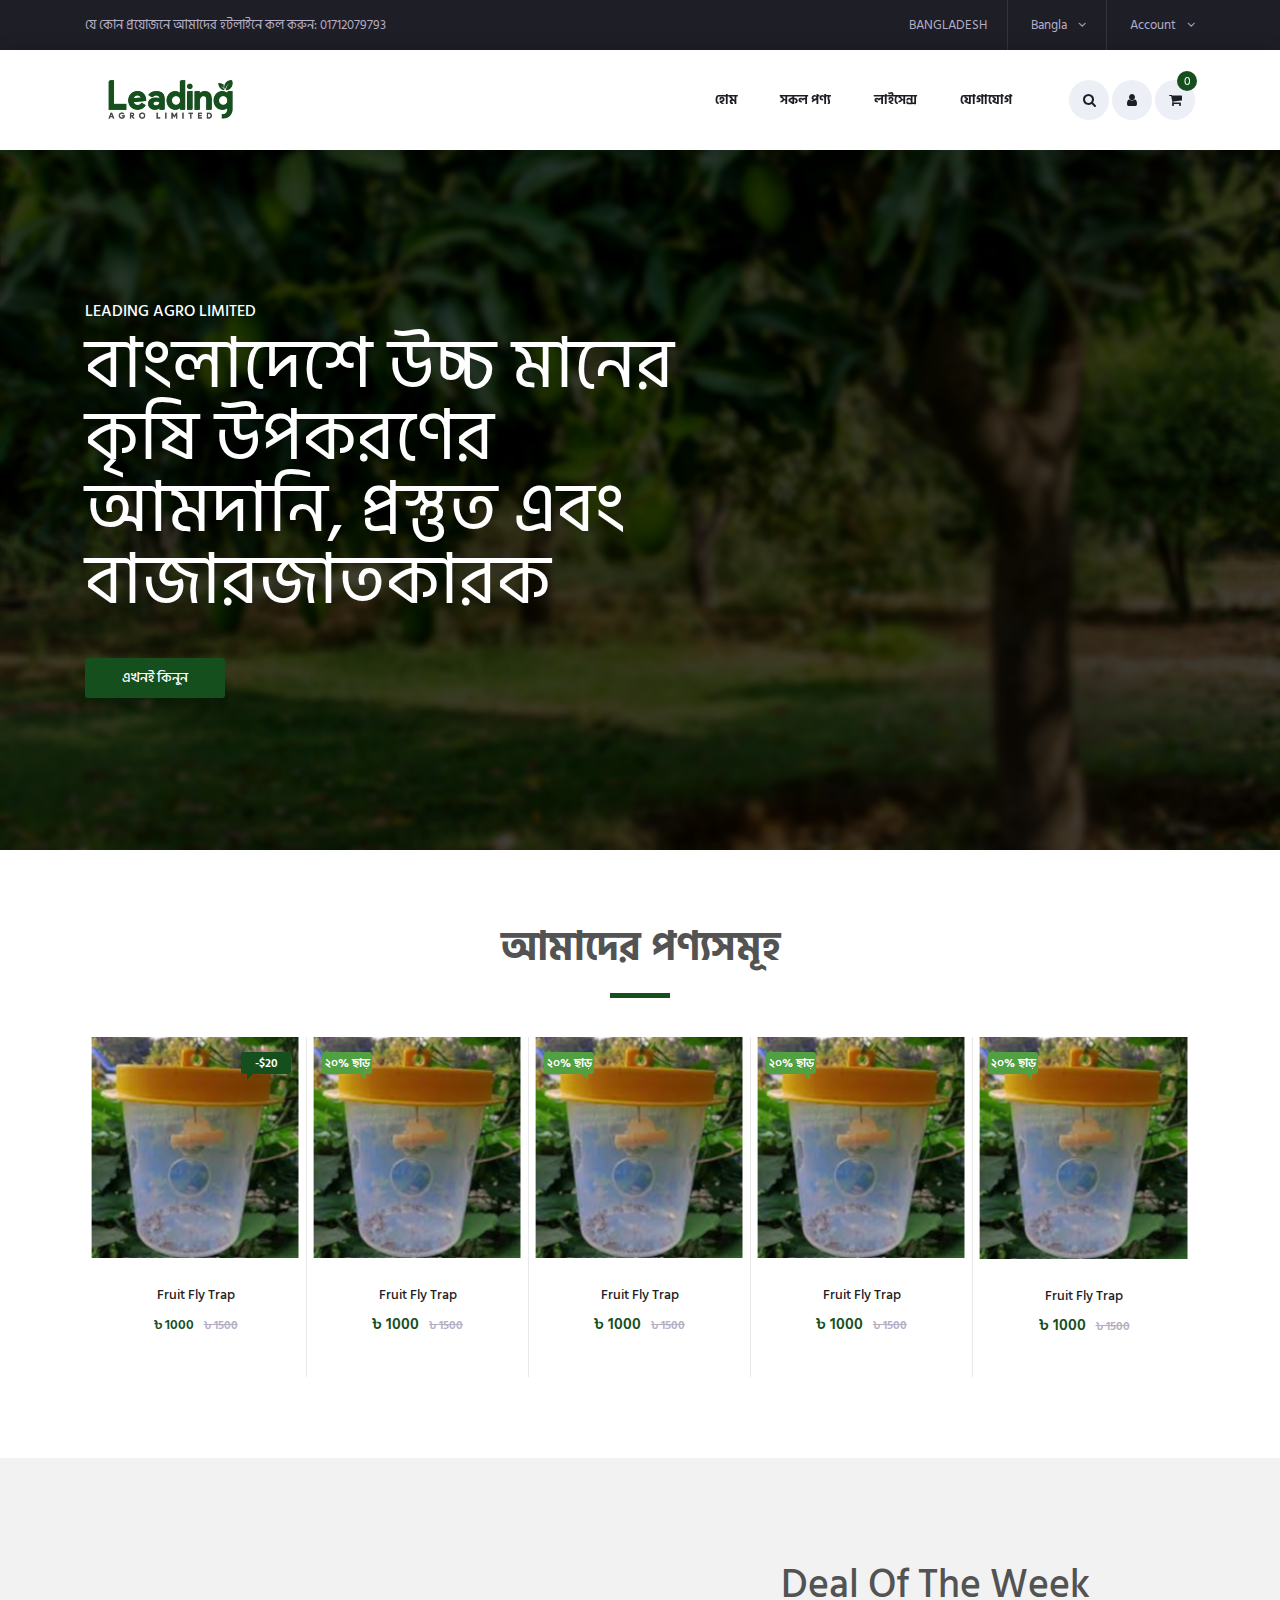
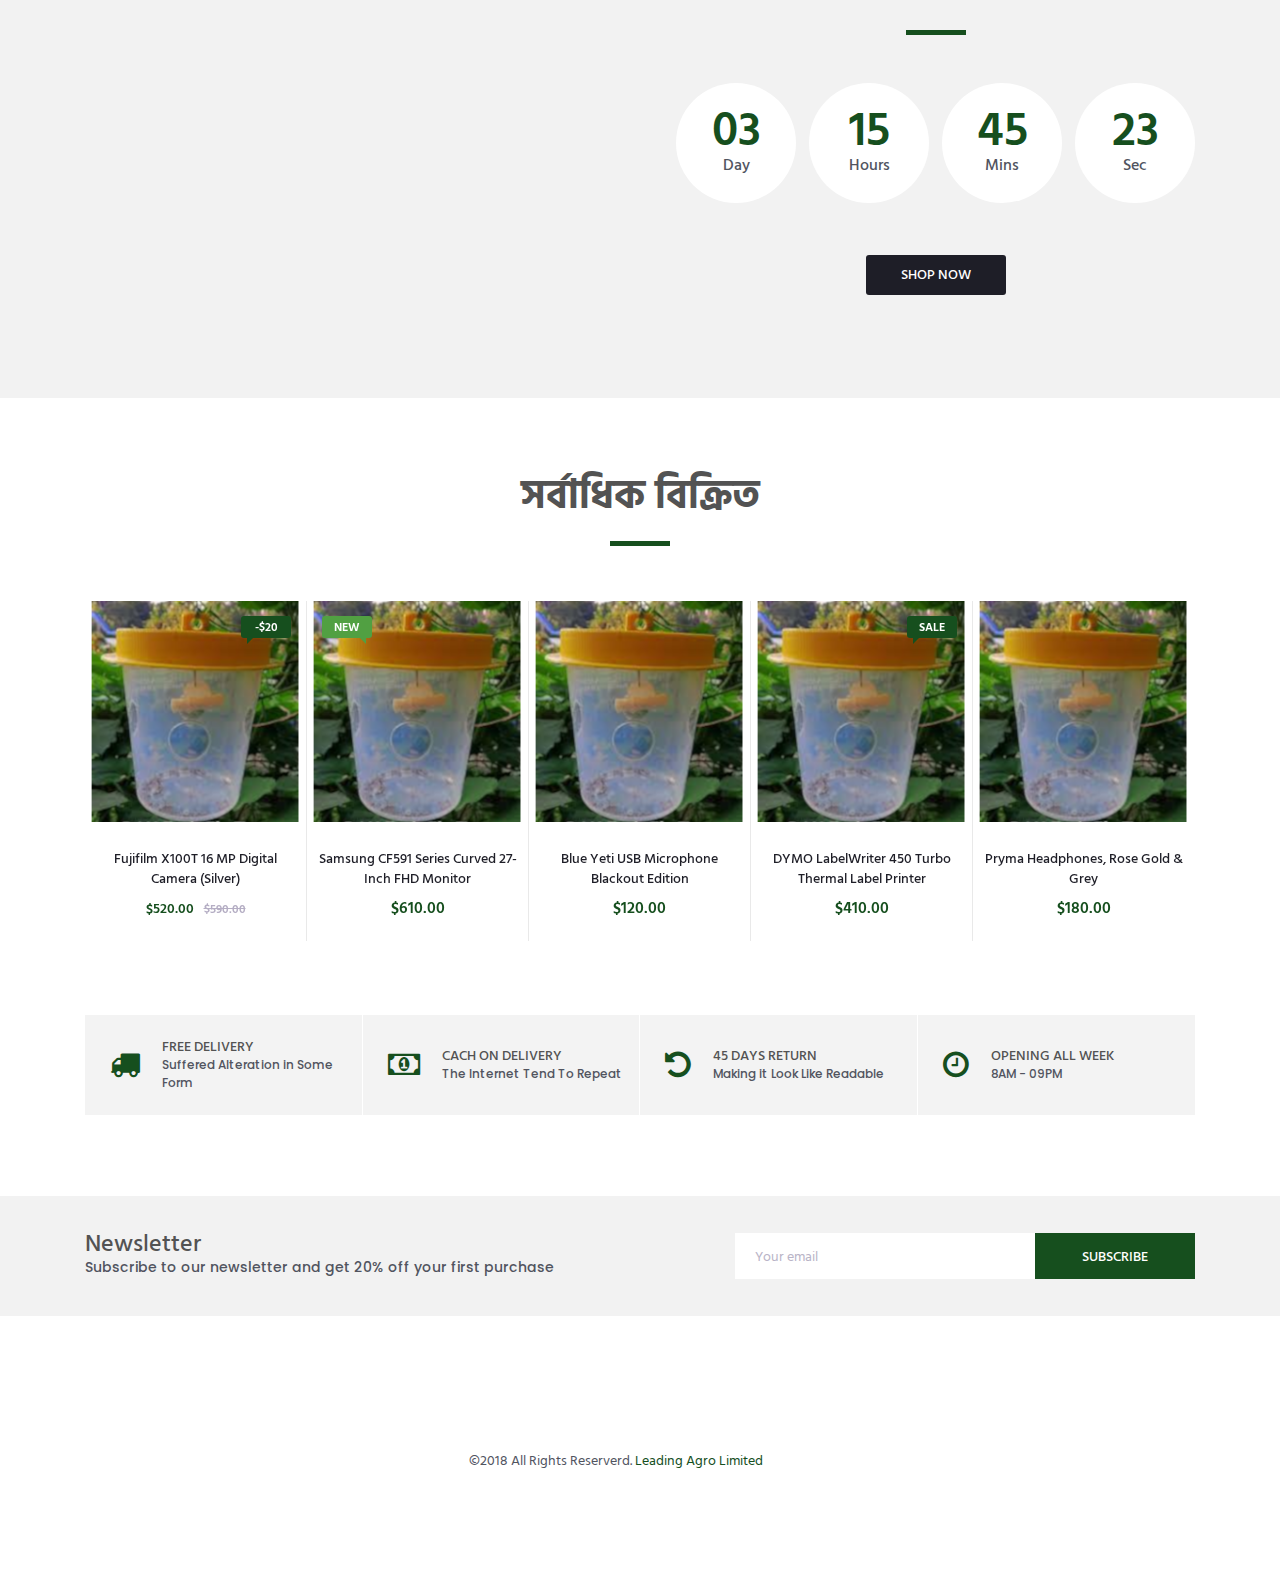
==== commit d753dbe7: "Add files via upload" ====
--- a/index.html
+++ b/index.html
@@ -13,6 +13,7 @@
 <link rel="stylesheet" type="text/css" href="plugins/OwlCarousel2-2.2.1/animate.css">
 <link rel="stylesheet" type="text/css" href="styles/main_styles.css">
 <link rel="stylesheet" type="text/css" href="styles/responsive.css">
+	<script src="https://cdnjs.cloudflare.com/ajax/libs/simplecart/3.0.6/simpleCart.min.js"></script>
 </head>
 
 <body>
@@ -55,18 +56,18 @@
 										<i class="fa fa-angle-down"></i>
 									</a>
 									<ul class="language_selection">
-										<li><a href="#">English</a></li>
+										<li><a href="#">Bangla</a></li>
 
 									</ul>
 								</li>
 								<li class="account">
 									<a href="#">
-										My Account
+										Account
 										<i class="fa fa-angle-down"></i>
 									</a>
 									<ul class="account_selection">
-										<li><a href="#"><i class="fa fa-sign-in" aria-hidden="true"></i>Sign In</a></li>
-										<li><a href="#"><i class="fa fa-user-plus" aria-hidden="true"></i>Register</a></li>
+										<li><a href="#"><i class="fa fa-sign-in" aria-hidden="true"></i> Sign In</a></li>
+										<li><a href="#"><i class="fa fa-user-plus" aria-hidden="true"></i> Register</a></li>
 									</ul>
 								</li>
 							</ul>
@@ -90,9 +91,9 @@
 						<nav class="navbar">
 							<ul class="navbar_menu">
 								<li><a href="#"><b>হোম</b></a></li>
-								<li><a href="#"><b>সব পণ্য</b></a></li>
-
-								<li><a href="#"><b>লাইসেন্স</b></a></li>
+								<li><a href="categories.html"><b>সকল পণ্য</b></a></li>
+
+								<li><a href="single.html"><b>লাইসেন্স</b></a></li>
 								<li><a href="contact.html"><b>যোগাযোগ</b></a></li>
 							</ul>
 							<ul class="navbar_user">
@@ -135,36 +136,26 @@
 			<ul class="menu_top_nav">
 				<li class="menu_item has-children">
 					<a href="#">
-						usd
+						Bangladesh
+						
+					</a>
+
+				</li>
+				<li class="menu_item has-children">
+					<a href="#">
+						Bnagla
+						<!-- <i class="fa fa-angle-down"></i> -->
+					</a>
+
+				</li>
+				<li class="menu_item has-children">
+					<a href="#">
+						Account
 						<i class="fa fa-angle-down"></i>
 					</a>
 					<ul class="menu_selection">
-						<li><a href="#">cad</a></li>
-						<li><a href="#">aud</a></li>
-						<li><a href="#">eur</a></li>
-						<li><a href="#">gbp</a></li>
-					</ul>
-				</li>
-				<li class="menu_item has-children">
-					<a href="#">
-						English
-						<i class="fa fa-angle-down"></i>
-					</a>
-					<ul class="menu_selection">
-						<li><a href="#">French</a></li>
-						<li><a href="#">Italian</a></li>
-						<li><a href="#">German</a></li>
-						<li><a href="#">Spanish</a></li>
-					</ul>
-				</li>
-				<li class="menu_item has-children">
-					<a href="#">
-						My Account
-						<i class="fa fa-angle-down"></i>
-					</a>
-					<ul class="menu_selection">
-						<li><a href="#"><i class="fa fa-sign-in" aria-hidden="true"></i>Sign In</a></li>
-						<li><a href="#"><i class="fa fa-user-plus" aria-hidden="true"></i>Register</a></li>
+						<li><a href="#"><i class="fa fa-sign-in" aria-hidden="true"></i> Sign In</a></li>
+						<li><a href="#"><i class="fa fa-user-plus" aria-hidden="true"></i> Register</a></li>
 					</ul>
 				</li>
 				<li class="menu_item"><a href="#">হোম</a></li>
@@ -193,33 +184,7 @@
 
 	<!-- Banner -->
 
-	<!-- <div class="banner">
-		<div class="container">
-			<div class="row">
-				<div class="col-md-4">
-					<div class="banner_item align-items-center" style="background-image:url(images/banner_1.jpg)">
-						<div class="banner_category">
-							<a href="categories.html">women's</a>
-						</div>
-					</div>
-				</div>
-				<div class="col-md-4">
-					<div class="banner_item align-items-center" style="background-image:url(images/banner_2.jpg)">
-						<div class="banner_category">
-							<a href="categories.html">accessories's</a>
-						</div>
-					</div>
-				</div>
-				<div class="col-md-4">
-					<div class="banner_item align-items-center" style="background-image:url(images/banner_3.jpg)">
-						<div class="banner_category">
-							<a href="categories.html">men's</a>
-						</div>
-					</div>
-				</div>
-			</div>
-		</div>
-	</div> -->
+
 
 	<!-- New Arrivals -->
 
@@ -251,13 +216,33 @@
 								<div class="product_bubble product_bubble_right product_bubble_red d-flex flex-column align-items-center"><span>-$20</span></div>
 								<div class="product_info">
 									<h6 class="product_name"><a href="single.html">Fruit Fly Trap</a></h6>
-									<div class="product_price">$520.00<span>$590.00</span></div>
-								</div>
-							</div>
-							<div class="red_button add_to_cart_button"><a href="#">add to cart</a></div>
-						</div>
-
-						<!-- Product 2 -->
+									<div class="product_price">৳ 1000<span>৳ 1500</span></div>
+								</div>
+							</div>
+							<div class="red_button add_to_cart_button"><a href="#">এখনই কিনুন</a></div>
+						</div>
+
+						<!--product2-->
+
+						<div class="product-item women">
+    <div class="product product_filter">
+        <div class="product_image">
+            <a href="single.html"><img src="images/product_2.png" alt=""></a>
+        </div>
+        <div class="favorite"></div>
+        <div class="product_bubble product_bubble_left product_bubble_green d-flex flex-column align-items-center"><span>২০% ছাড়</span></div>
+        <div class="product_info">
+            <h6 class="product_name"><a href="single.html">Fruit Fly Trap</a></h6>
+            <div class="product_price">৳ 1000<span>৳ 1500</span></div>
+        </div>
+    </div>
+    <div class="red_button add_to_cart_button">
+        <a href="#" class="simpleCart_add" data-name="Samsung CF591 Series Curved 27-Inch FHD Monitor" data-price="610.00" data-quantity="1">এখনই কিনুন</a>
+    </div>
+						</div>
+
+						
+						<!--product2-->
 
 						<div class="product-item women">
 							<div class="product product_filter">
@@ -265,64 +250,55 @@
 									<a href="single.html"><img src="images/product_2.png" alt=""></a>
 								</div>
 								<div class="favorite"></div>
-								<div class="product_bubble product_bubble_left product_bubble_green d-flex flex-column align-items-center"><span>new</span></div>
+								<div class="product_bubble product_bubble_left product_bubble_green d-flex flex-column align-items-center"><span>২০% ছাড়</span></div>
 								<div class="product_info">
-									<h6 class="product_name"><a href="single.html">Samsung CF591 Series Curved 27-Inch FHD Monitor</a></h6>
-									<div class="product_price">$610.00</div>
-								</div>
-							</div>
-							<div class="red_button add_to_cart_button"><a href="#">add to cart</a></div>
-						</div>
-
-						<!-- Product 4 -->
-
-						<div class="product-item accessories">
+									<h6 class="product_name"><a href="single.html">Fruit Fly Trap</a></h6>
+									<div class="product_price">৳ 1000<span>৳ 1500</span></div>
+								</div>
+							</div>
+							<div class="red_button add_to_cart_button">
+								<a href="#" class="simpleCart_add" data-name="Samsung CF591 Series Curved 27-Inch FHD Monitor" data-price="610.00" data-quantity="1">এখনই কিনুন</a>
+							</div>
+												</div>
+						<!--product2-->
+
+						<div class="product-item women">
 							<div class="product product_filter">
 								<div class="product_image">
-									<img src="images/product_4.png" alt="">
-								</div>
-								<div class="product_bubble product_bubble_right product_bubble_red d-flex flex-column align-items-center"><span>sale</span></div>
-								<div class="favorite favorite_left"></div>
+									<a href="single.html"><img src="images/product_2.png" alt=""></a>
+								</div>
+								<div class="favorite"></div>
+								<div class="product_bubble product_bubble_left product_bubble_green d-flex flex-column align-items-center"><span>২০% ছাড়</span></div>
 								<div class="product_info">
-									<h6 class="product_name"><a href="single.html">DYMO LabelWriter 450 Turbo Thermal Label Printer</a></h6>
-									<div class="product_price">$410.00</div>
-								</div>
-							</div>
-							<div class="red_button add_to_cart_button"><a href="#">add to cart</a></div>
-						</div>
-
-						<!-- Product 5 -->
-
-						<div class="product-item women men">
+									<h6 class="product_name"><a href="single.html">Fruit Fly Trap</a></h6>
+									<div class="product_price">৳ 1000<span>৳ 1500</span></div>
+								</div>
+							</div>
+							<div class="red_button add_to_cart_button">
+								<a href="#" class="simpleCart_add" data-name="Samsung CF591 Series Curved 27-Inch FHD Monitor" data-price="610.00" data-quantity="1">এখনই কিনুন</a>
+							</div>
+												</div>
+
+						<!--product2-->
+
+						<div class="product-item women">
 							<div class="product product_filter">
 								<div class="product_image">
-									<img src="images/product_5.png" alt="">
+									<a href="single.html"><img src="images/product_2.png" alt=""></a>
 								</div>
 								<div class="favorite"></div>
+								<div class="product_bubble product_bubble_left product_bubble_green d-flex flex-column align-items-center"><span>২০% ছাড়</span></div>
 								<div class="product_info">
-									<h6 class="product_name"><a href="single.html">Pryma Headphones, Rose Gold & Grey</a></h6>
-									<div class="product_price">$180.00</div>
-								</div>
-							</div>
-							<div class="red_button add_to_cart_button"><a href="#">add to cart</a></div>
-						</div>
-
-						
-						<!-- Product 10 -->
-
-						<div class="product-item men">
-							<div class="product product_filter">
-								<div class="product_image">
-									<img src="images/product_10.png" alt="">
-								</div>
-								<div class="favorite"></div>
-								<div class="product_info">
-									<h6 class="product_name"><a href="single.html">Pryma Headphones, Rose Gold & Grey</a></h6>
-									<div class="product_price">$180.00</div>
-								</div>
-							</div>
-							<div class="red_button add_to_cart_button"><a href="#">add to cart</a></div>
-						</div>
+									<h6 class="product_name"><a href="single.html">Fruit Fly Trap</a></h6>
+									<div class="product_price">৳ 1000<span>৳ 1500</span></div>
+								</div>
+							</div>
+							<div class="red_button add_to_cart_button">
+								<a href="#" class="simpleCart_add" data-name="Samsung CF591 Series Curved 27-Inch FHD Monitor" data-price="610.00" data-quantity="1">এখনই কিনুন</a>
+							</div>
+												</div>
+
+												
 					</div>
 				</div>
 			</div>
--- a/styles/main_styles.css
+++ b/styles/main_styles.css
@@ -41,7 +41,7 @@
 ***********/
 
 @import url('https://fonts.googleapis.com/css?family=Poppins:400,500,600,700,900');
-
+@import url('https://fonts.googleapis.com/css2?family=Hind+Siliguri:wght@300;400;600&display=swap');
 /*********************************
 2. Body and some general stuff
 *********************************/
@@ -53,7 +53,7 @@
 }
 body
 {
-	font-family: 'Poppins', sans-serif;
+    font-family: 'Hind Siliguri', sans-serif;
 	font-size: 14px;
 	line-height: 23px;
 	font-weight: 400;
@@ -89,7 +89,7 @@
 	display: inline;
 	position: relative;
 	color: inherit;
-	border-bottom: solid 2px #fde0db;
+	border-bottom: solid 2px #1b701b47;
 	-webkit-transition: all 200ms ease;
 	-moz-transition: all 200ms ease;
 	-ms-transition: all 200ms ease;
@@ -111,7 +111,7 @@
 p a:hover
 {
 	color: #535353;
-	background: #fde0db;
+	background: #1b701b47;
 }
 p a:hover::after
 {
@@ -119,12 +119,12 @@
 }
 ::selection
 {
-	background: #fde0db;
+	background: #1b701b47;
 	color: #535353;
 }
 p::selection
 {
-	background: #fde0db;
+	background: #1b701b47;
 }
 h1{font-size: 72px;}
 h2{font-size: 40px;}
@@ -545,8 +545,10 @@
 .main_nav_container
 {
 	width: 100%;
-	background: #FFFFFF;
+	background: #ffffff4c;
 	box-shadow: 0 0 16px rgba(0, 0, 0, 0.15);
+	backdrop-filter: blur(5px);
+    -webkit-backdrop-filter: blur(5px); 
 }
 .navbar
 {
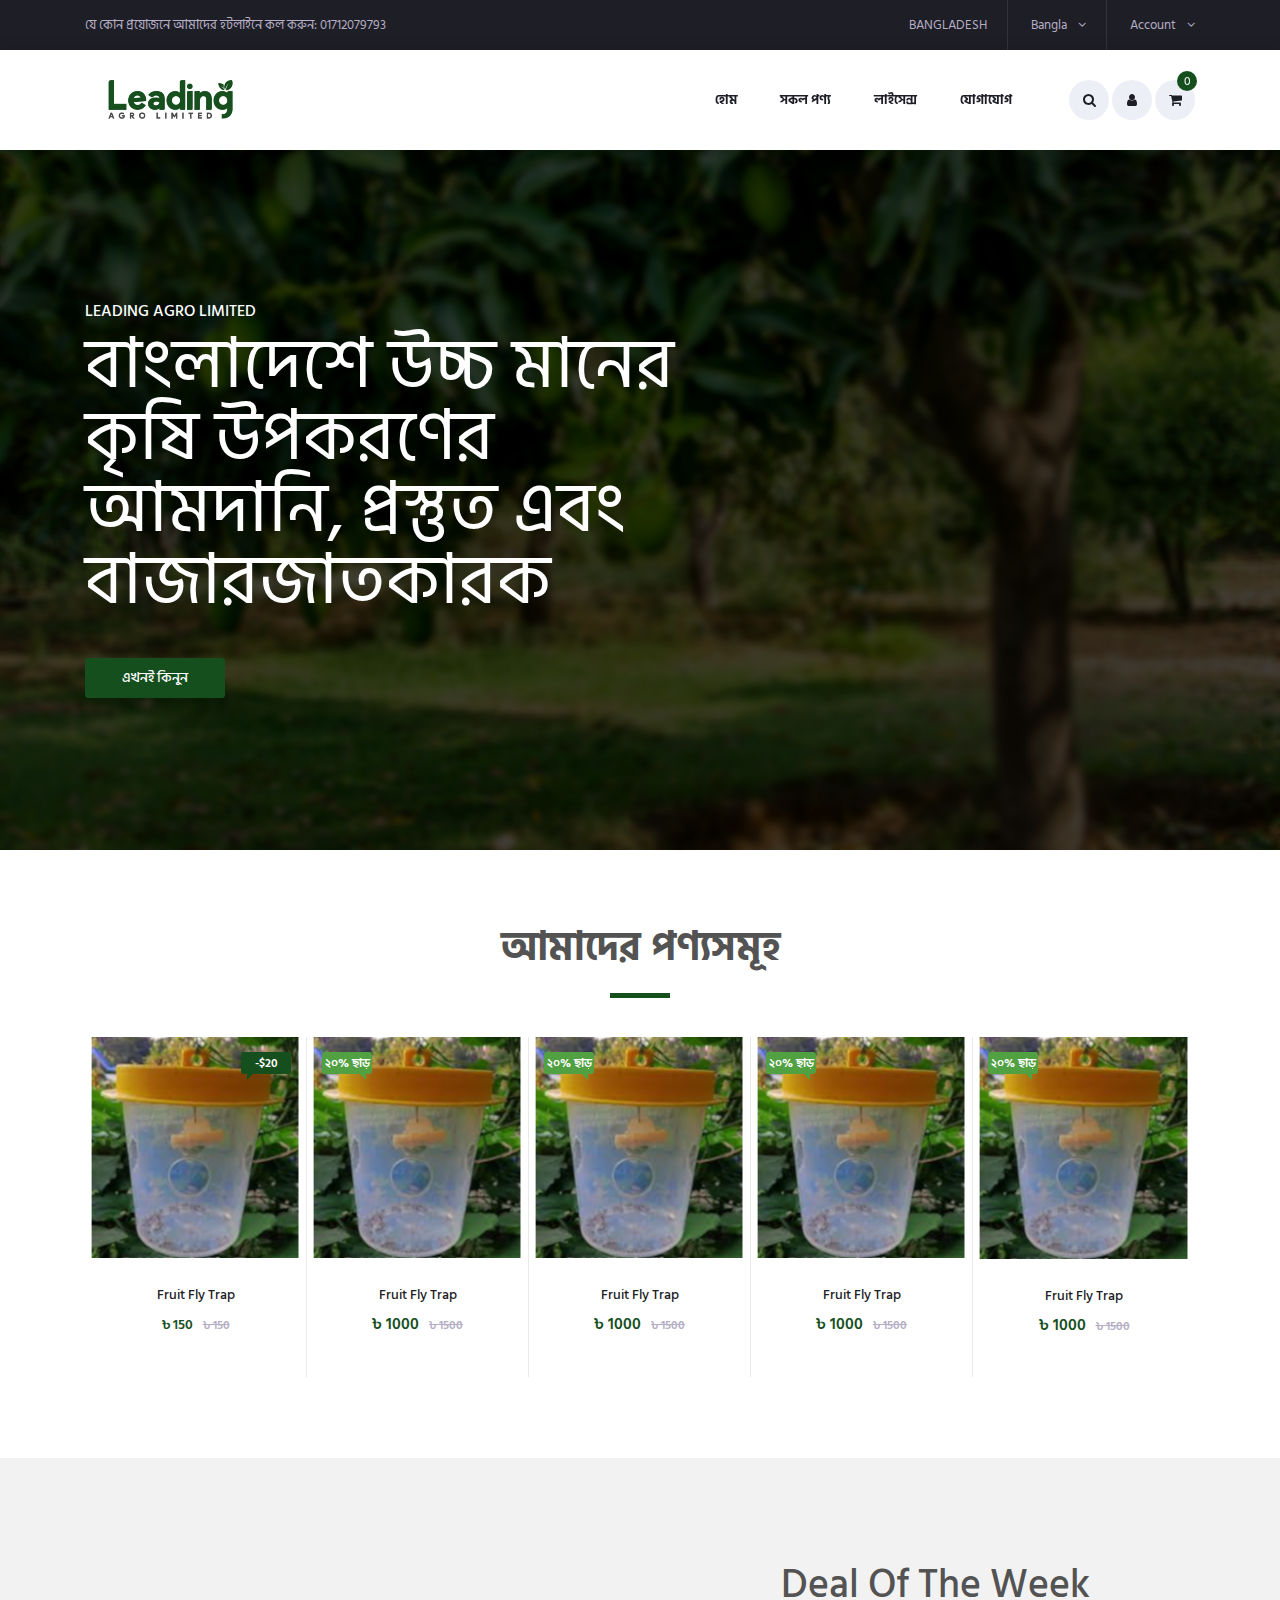
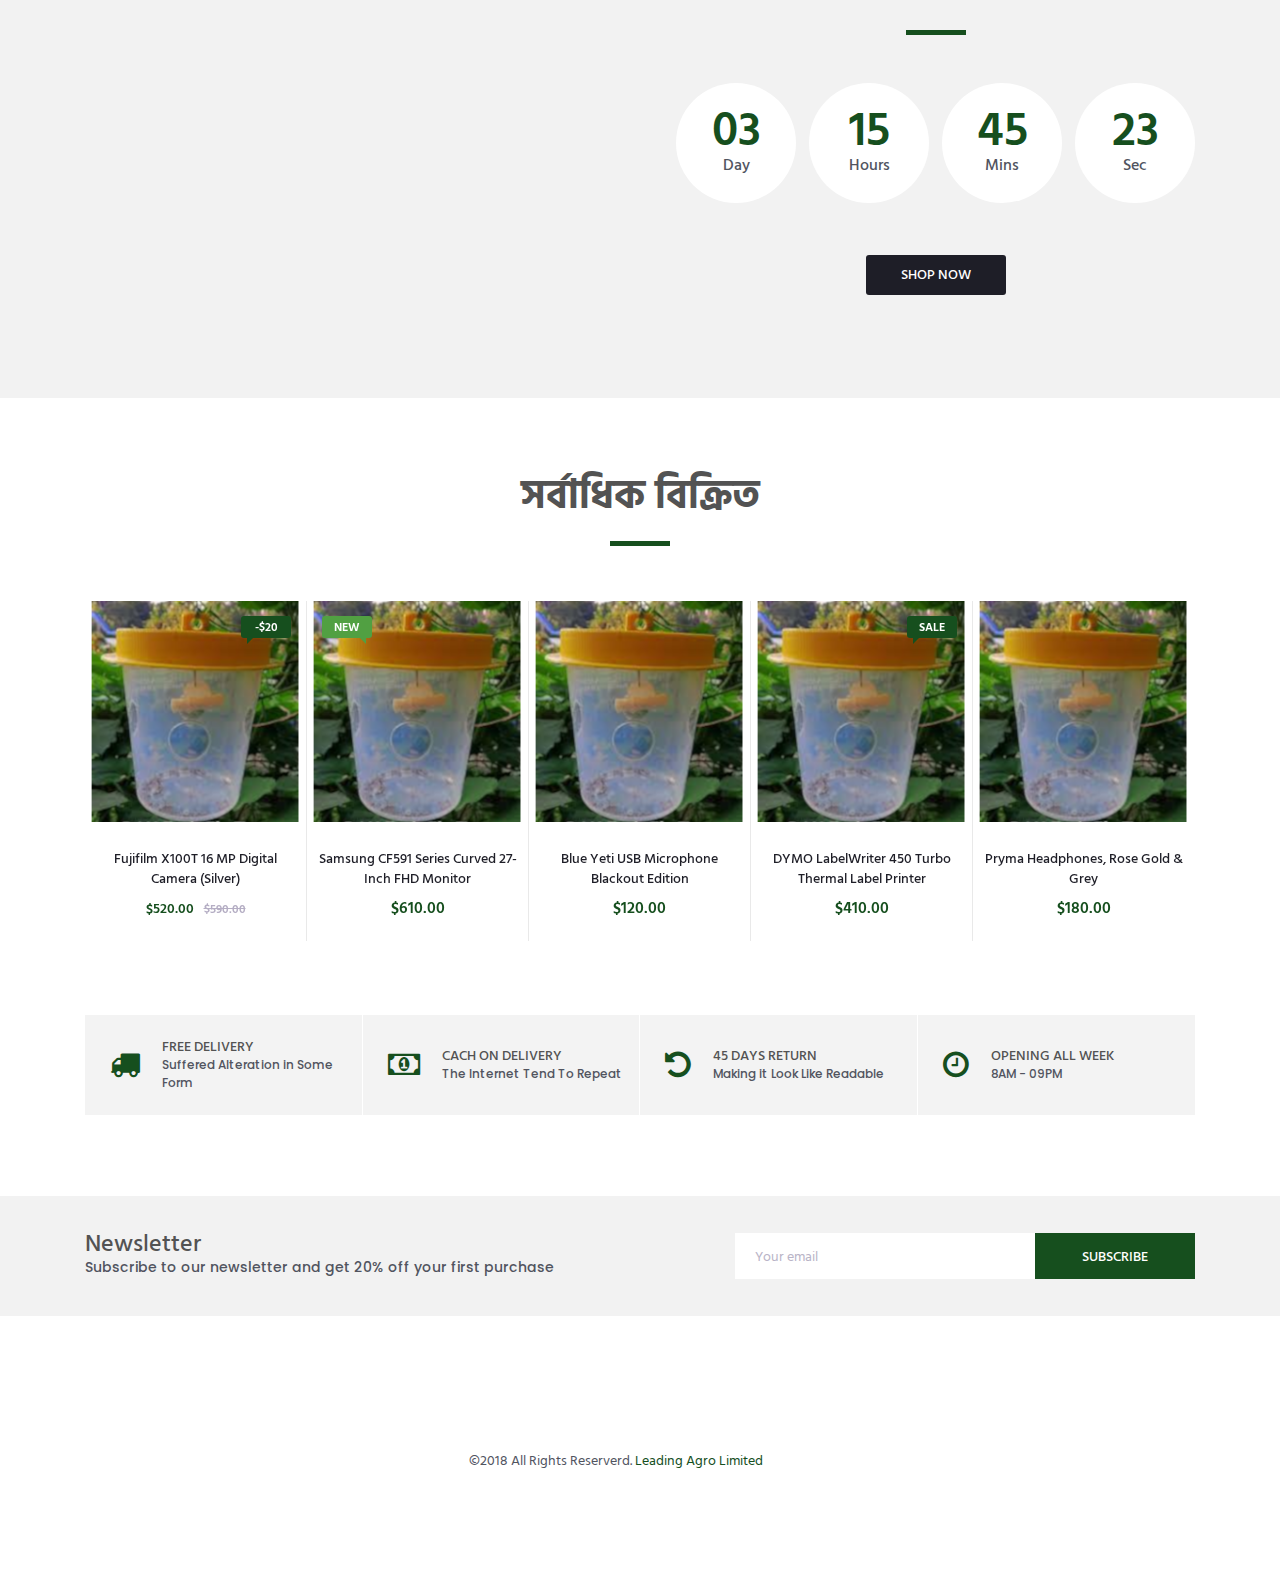
==== commit e49aea4a: "Update index.html" ====
--- a/index.html
+++ b/index.html
@@ -216,7 +216,7 @@
 								<div class="product_bubble product_bubble_right product_bubble_red d-flex flex-column align-items-center"><span>-$20</span></div>
 								<div class="product_info">
 									<h6 class="product_name"><a href="single.html">Fruit Fly Trap</a></h6>
-									<div class="product_price">৳ 1000<span>৳ 1500</span></div>
+									<div class="product_price">৳ 150<span>৳ 150</span></div>
 								</div>
 							</div>
 							<div class="red_button add_to_cart_button"><a href="#">এখনই কিনুন</a></div>
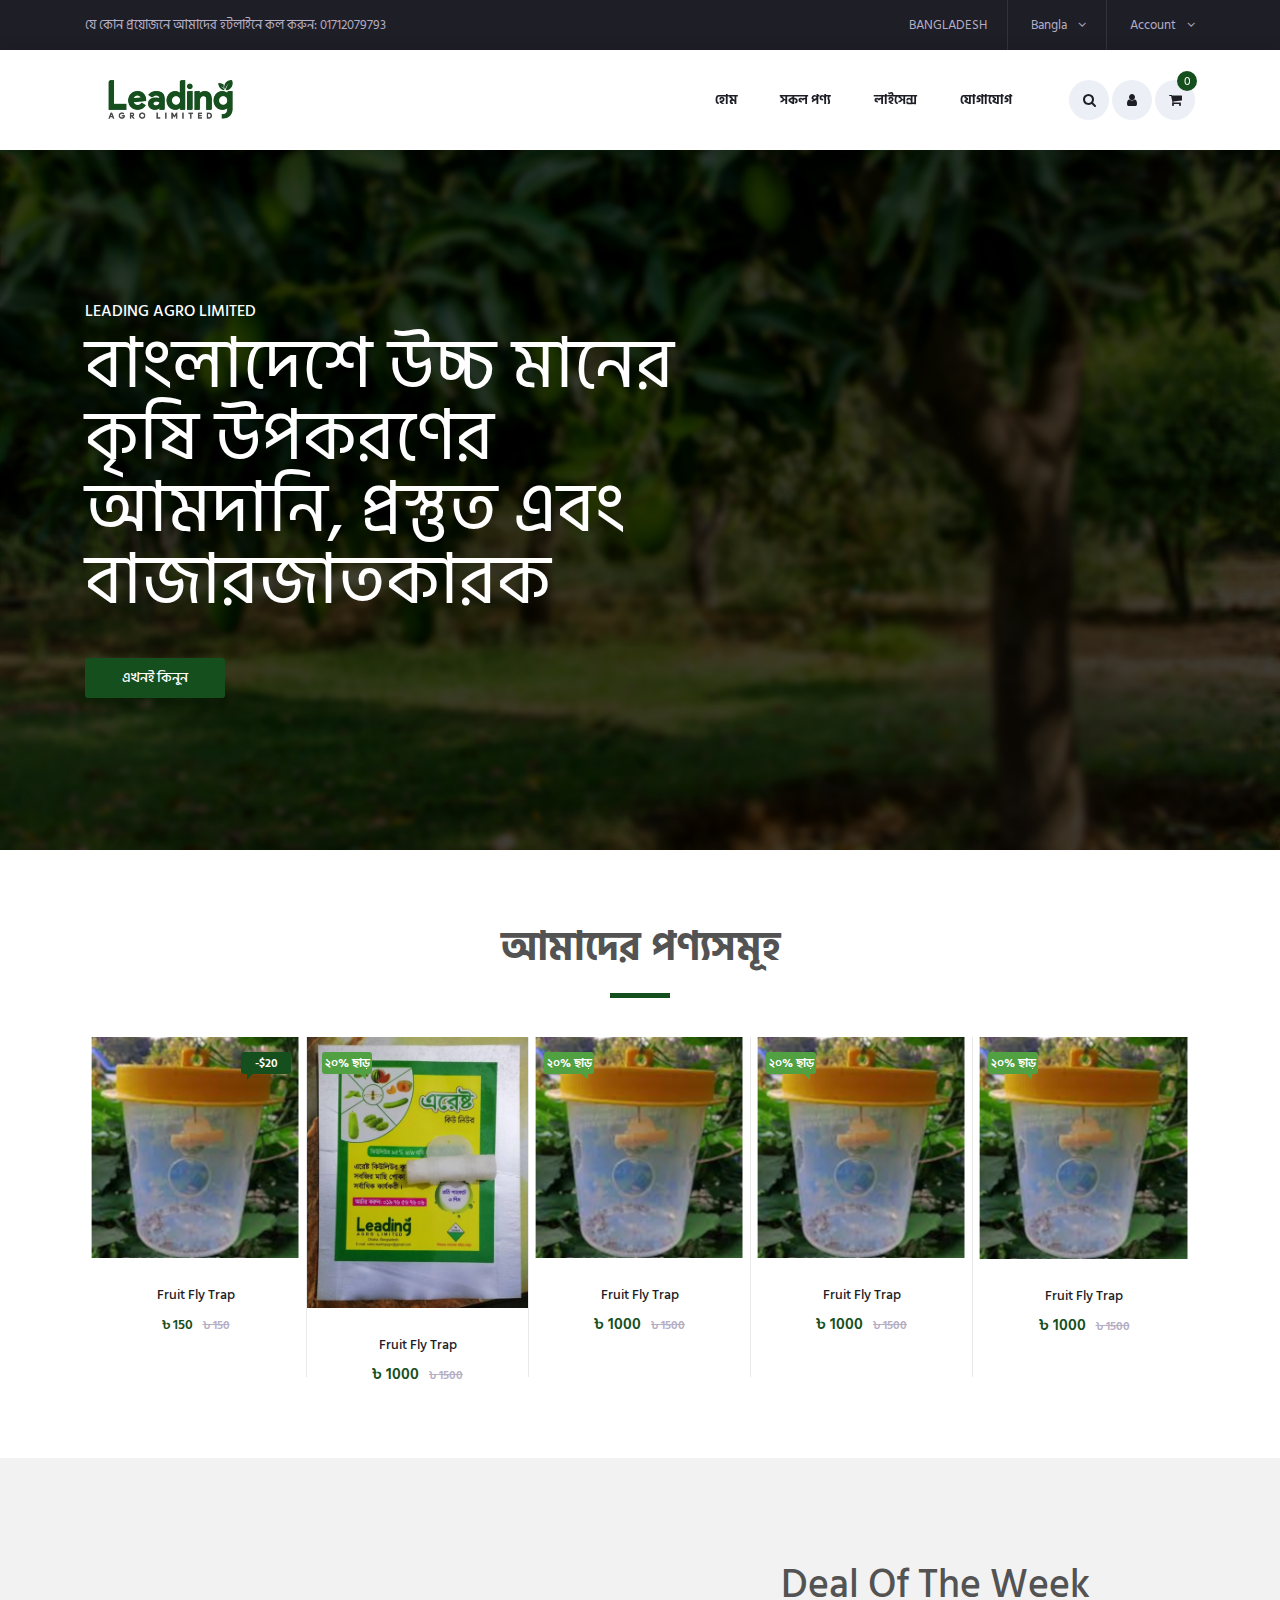
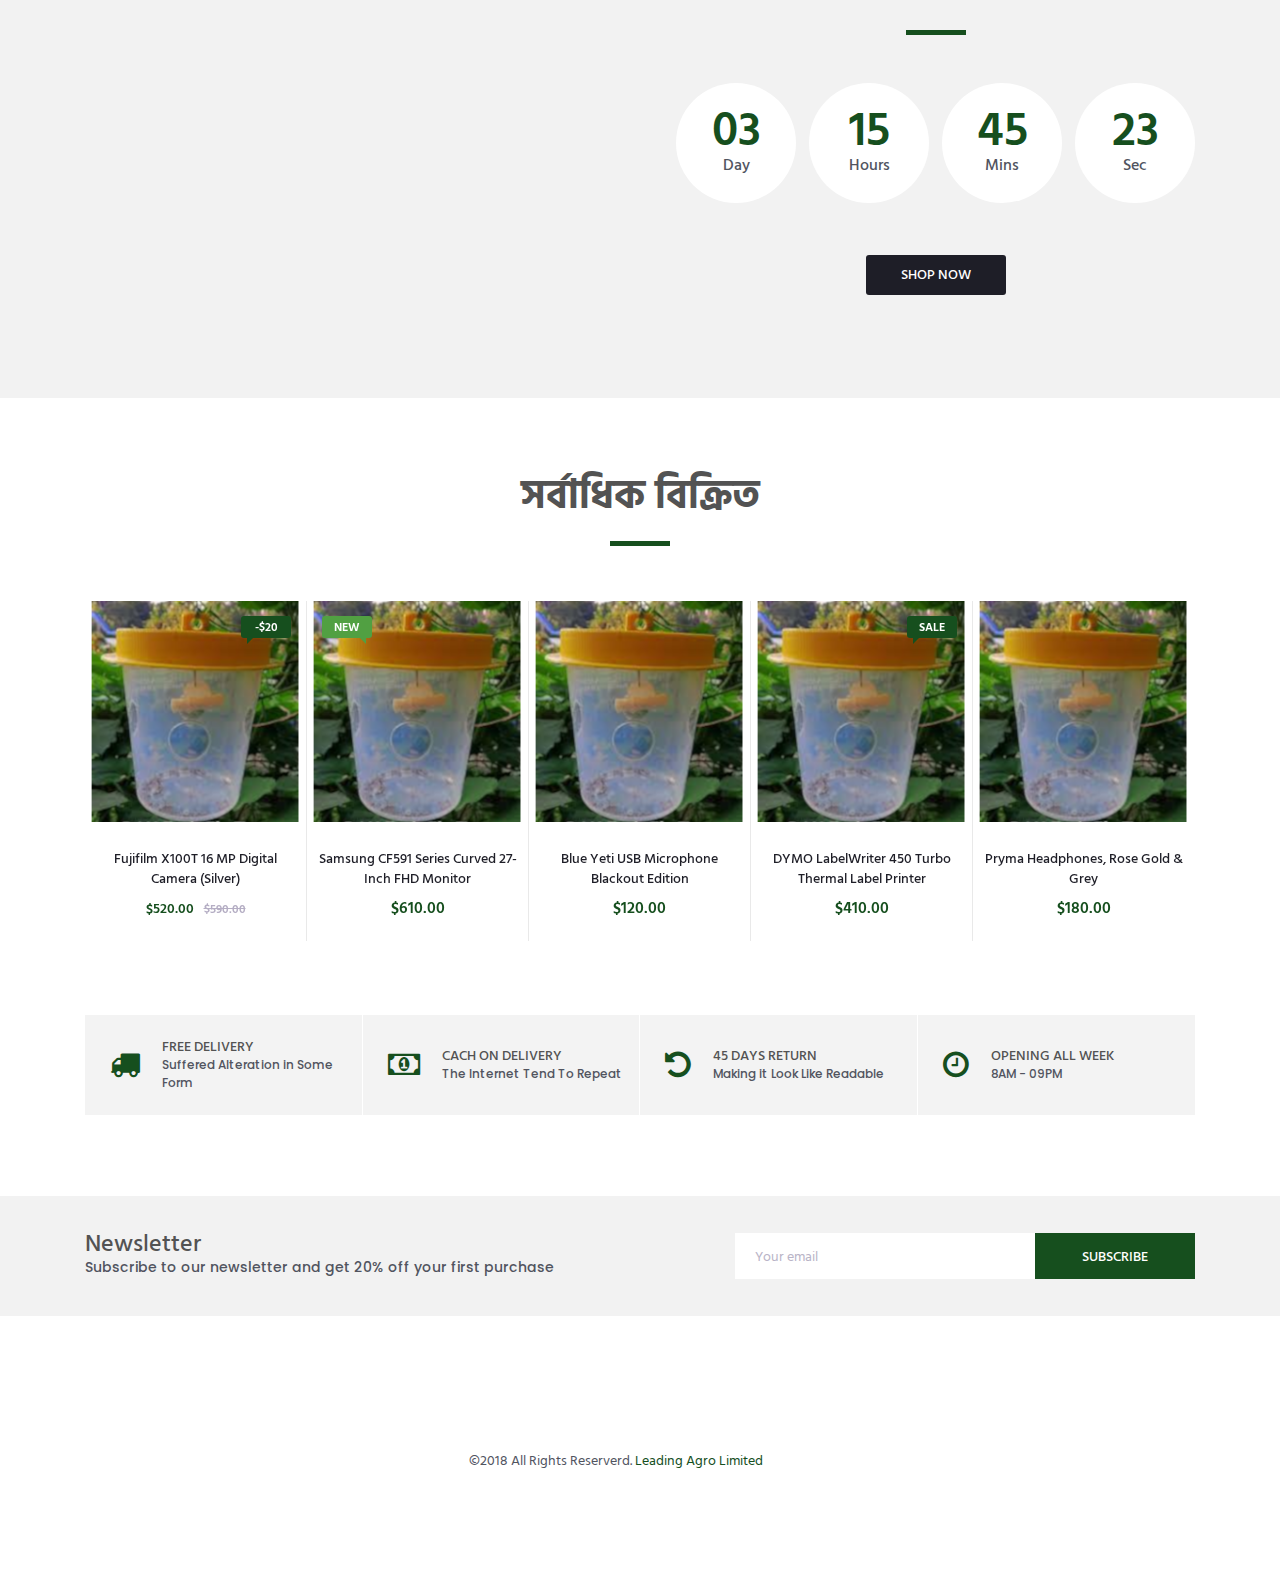
==== commit 272f3df4: "Update index.html" ====
--- a/index.html
+++ b/index.html
@@ -1,7 +1,7 @@
 <!DOCTYPE html>
 <html lang="en">
 <head>
-<title>Leading Agro Ltd.</title>
+<title>Leading Agro</title>
 <meta charset="utf-8">
 <meta http-equiv="X-UA-Compatible" content="IE=edge">
 <meta name="description" content="Colo Shop Template">
@@ -227,7 +227,7 @@
 						<div class="product-item women">
     <div class="product product_filter">
         <div class="product_image">
-            <a href="single.html"><img src="images/product_2.png" alt=""></a>
+            <a href="single.html"><img src="images/73546206_523711901742377_6324705008285646848_n.jpg" alt=""></a>
         </div>
         <div class="favorite"></div>
         <div class="product_bubble product_bubble_left product_bubble_green d-flex flex-column align-items-center"><span>২০% ছাড়</span></div>
